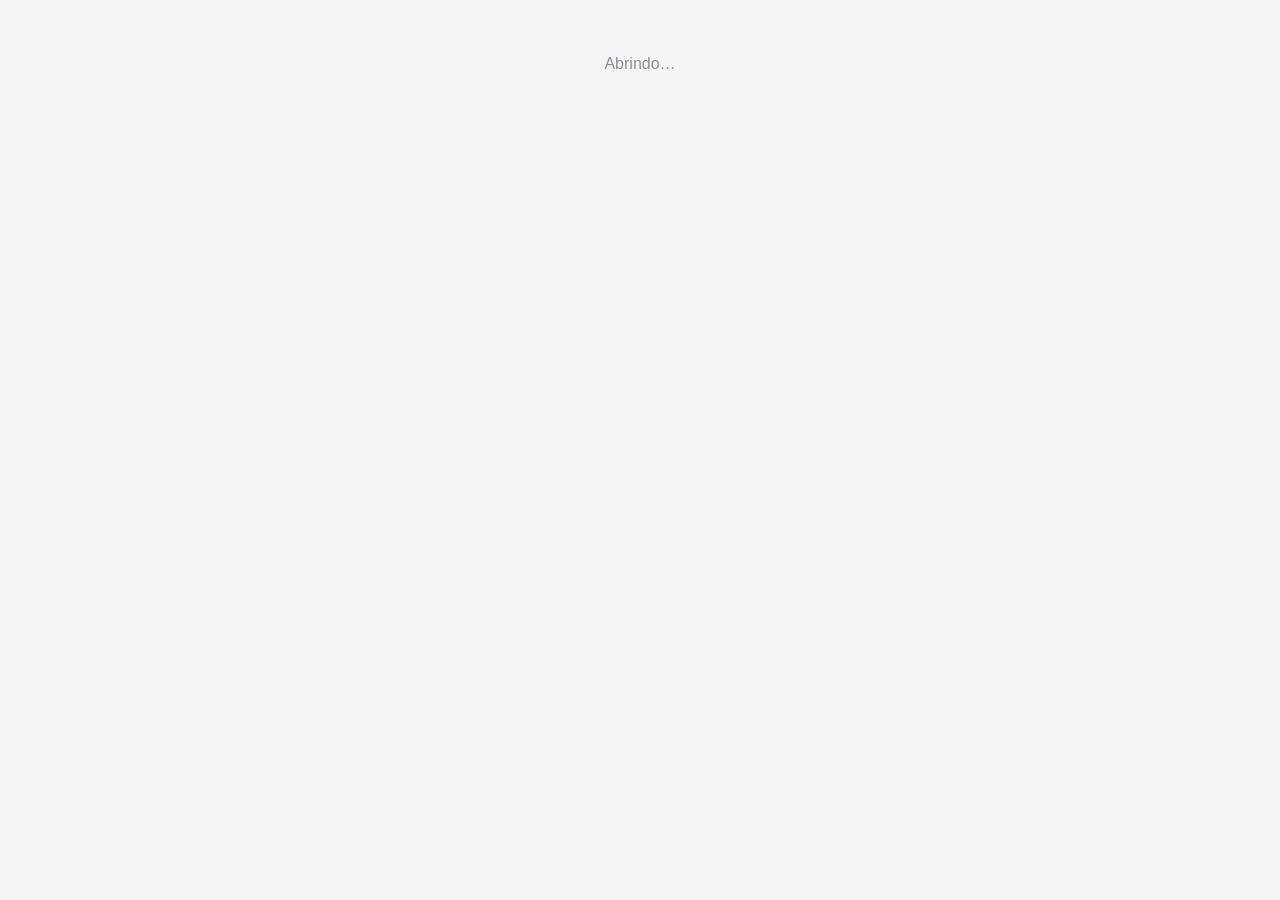
==== blocos/seguranca/index.html @ 80200308 "bloco seguranca 0.3: a pasta da Segurança, como veio Mudam bloco.json, index.html e tela.js (anexado" ====
<!doctype html>
<html lang="pt-BR">
<head>
<meta charset="utf-8">
<meta name="viewport" content="width=device-width, initial-scale=1, viewport-fit=cover">
<title>Segurança · App Compel</title>
<!-- A tela do celular do bloco Segurança (23/10/2026). O estilo é o da casca, que é o do Portal; o que o bloco inventou
     leva o prefixo seg- e fica aqui, curto, para não virar uma segunda folha (PADRAO_MODULO_NOVO §2). -->
<link rel="stylesheet" href="../../estilo/fontes.css">
<link rel="stylesheet" href="../../estilo/nucleo.css">
<style>
  .seg-topo { display: flex; align-items: center; justify-content: space-between; gap: 8px; margin-bottom: 4px; }
  .seg-fila { font: 600 12px Inter, sans-serif; padding: 6px 10px; border-radius: 999px; background: var(--verde-claro, #E4F4EB); color: var(--verde, #0E7A47); cursor: pointer; }
  .seg-fila.espera { background: var(--ambar-claro, #FFF3DC); color: #6B4400; }
  .seg-h1 { font: 700 22px 'Josefin Sans', sans-serif; margin: 6px 0 12px; }
  .seg-h2 { font: 600 15px Inter, sans-serif; margin: 14px 0 8px; }
  .seg-sub { color: var(--tinta-media, #5A5C63); font-size: 13px; display: block; }
  .seg-tiles { display: grid; grid-template-columns: repeat(2, minmax(0, 1fr)); gap: 10px; margin: 10px 0; }
  .seg-tile { display: flex; flex-direction: column; align-items: flex-start; gap: 4px; min-height: 104px; padding: 14px; border: 0; border-radius: 16px; background: var(--superficie, #fff); box-shadow: var(--sombra, 0 4px 14px rgba(15,31,46,.06)); text-align: left; font: 15px Inter, sans-serif; color: var(--tinta, #231F20); cursor: pointer; border-left: 5px solid var(--linha, #E2E4E8); }
  .seg-tile small { color: var(--tinta-media, #5A5C63); font-size: 12px; }
  .seg-tile.ok { border-left-color: var(--verde, #0E7A47); } .seg-tile.pend { border-left-color: var(--ambar, #B87400); } .seg-tile.ruim { border-left-color: var(--vermelho, #ED1C24); }
  .seg-ico { font-size: 24px; line-height: 1; }
  .seg-meta { display: flex; align-items: center; gap: 14px; }
  .seg-item { display: flex; flex-direction: column; gap: 8px; }
  .seg-critico { box-shadow: inset 0 0 0 2px var(--vermelho, #ED1C24); }
  .seg-tres { display: flex; gap: 6px; flex-wrap: wrap; }
  .seg-dois { display: grid; grid-template-columns: 1fr 1fr; gap: 8px; } .seg-dois .campo input { width: 100%; box-sizing: border-box; }
  .seg-chips { display: flex; gap: 6px; flex-wrap: wrap; margin: 8px 0; }
  .seg-opcao { display: block; width: 100%; text-align: left; min-height: 48px; margin: 6px 0; padding: 10px 12px; border: 1px solid var(--linha, #E2E4E8); border-radius: 10px; background: #fff; font: 14px Inter, sans-serif; cursor: pointer; }
  .seg-opcao.ativo { border-color: var(--grafite, #231F20); box-shadow: inset 0 0 0 1px var(--grafite, #231F20); }
  .seg-lido { display: flex; justify-content: space-between; align-items: center; gap: 8px; padding: 8px 10px; margin: 6px 0; border-radius: 10px; border-left: 4px solid var(--linha, #E2E4E8); }
  .seg-lido small { display: block; color: var(--tinta-media, #5A5C63); }
  .seg-lido.presente { background: var(--verde-claro, #E4F4EB); border-left-color: var(--verde, #0E7A47); }
  .seg-lido.conferir { background: var(--ambar-claro, #FFF3DC); border-left-color: var(--ambar, #B87400); }
  .chip.seg-ok { background: var(--verde-claro, #E4F4EB); } .chip.seg-pend { background: var(--ambar-claro, #FFF3DC); }
  /* 26/10/2026: o que falta embaixo do botão apagado, o texto longo do relato e o botão de relatar no alto do início. */
  .seg-falta { color: #6B4400; }
  .seg-texto { width: 100%; box-sizing: border-box; padding: 12px 14px; border: 1.5px solid var(--linha, #E2E4E8); border-radius: var(--raio-p, 10px); font: 17px Inter, sans-serif; color: var(--tinta, #231F20); background: #fff; resize: vertical; }
  .seg-texto:focus { outline: none; border-color: var(--vermelho, #ED1C24); box-shadow: 0 0 0 3px var(--vermelho-claro, #FDE8E9); }
  .seg-relatar { width: 100%; margin: 4px 0 10px; }
</style>
</head>
<body>
<main class="conteudo" id="corpo"><div class="carregando">Abrindo…</div></main>
<input type="file" id="arquivoFoto" accept="image/*" capture="environment" class="oculto">
<script src="../../config/login.js"></script>
<script src="../../servicos.js"></script>
<script src="../indice.js"></script>
<script src="../../casca.js"></script>
<script src="envio.js"></script>
<script src="jsQR.js"></script>
<script src="leitor.js"></script>
<script src="folha.js"></script>
<script src="tela.js"></script>
</body>
</html>
---- estilo/fontes.css ----
/* As três fontes da plataforma (as do Estilo do Núcleo: Inter no texto, Josefin Sans nos títulos, Barlow
   Condensed nas etiquetas), guardadas no próprio app para abrirem sem sinal. Só o recorte latino (inclui os
   acentos do português) e só os pesos que a folha do Núcleo pede. Licença SIL OFL 1.1, nos LICENCA-*.txt. */
@font-face { font-family: 'Inter'; font-style: normal; font-weight: 400; font-display: swap; src: url('fontes/inter-latin-400-normal.woff2') format('woff2'); }
@font-face { font-family: 'Inter'; font-style: normal; font-weight: 500; font-display: swap; src: url('fontes/inter-latin-500-normal.woff2') format('woff2'); }
@font-face { font-family: 'Inter'; font-style: normal; font-weight: 600; font-display: swap; src: url('fontes/inter-latin-600-normal.woff2') format('woff2'); }
@font-face { font-family: 'Inter'; font-style: normal; font-weight: 700; font-display: swap; src: url('fontes/inter-latin-700-normal.woff2') format('woff2'); }
@font-face { font-family: 'Josefin Sans'; font-style: normal; font-weight: 400; font-display: swap; src: url('fontes/josefin-sans-latin-400-normal.woff2') format('woff2'); }
@font-face { font-family: 'Josefin Sans'; font-style: normal; font-weight: 600; font-display: swap; src: url('fontes/josefin-sans-latin-600-normal.woff2') format('woff2'); }
@font-face { font-family: 'Josefin Sans'; font-style: normal; font-weight: 700; font-display: swap; src: url('fontes/josefin-sans-latin-700-normal.woff2') format('woff2'); }
@font-face { font-family: 'Barlow Condensed'; font-style: normal; font-weight: 500; font-display: swap; src: url('fontes/barlow-condensed-latin-500-normal.woff2') format('woff2'); }
@font-face { font-family: 'Barlow Condensed'; font-style: normal; font-weight: 600; font-display: swap; src: url('fontes/barlow-condensed-latin-600-normal.woff2') format('woff2'); }
@font-face { font-family: 'Barlow Condensed'; font-style: normal; font-weight: 700; font-display: swap; src: url('fontes/barlow-condensed-latin-700-normal.woff2') format('woff2'); }
---- estilo/nucleo.css ----
/*
  CÓPIA DO ESTILO DO NÚCLEO, para o App Compel (trocada em 22/10/2026).

  O app mora fora do Google e abre sem sinal, então ele não pode chamar o Nucleo.css() como os módulos fazem. Esta é
  a folha do Núcleo como ele a mandou pelo Dalton em 22/10/2026 (Estilo.html de 81.150 bytes, md5 com CRLF
  9f9ba41409e161d279738eb95d2fc005, sem CR 2eb8d6c036bf0cc3c49581bf7cd1a20f, conferidos contra a carta nº 13 do
  Núcleo), com duas trocas só: o @import das fontes saiu (ver o aviso no lugar dele) e as quebras de linha são LF.
  A cópia anterior era a de 18/10 (45.959 bytes, md5 f8ae7db3…).

  NÃO EDITE AQUI. Mudança de visual da plataforma é do Núcleo, e chega ao app por carta: esta frente troca a cópia
  inteira e publica. O que é só do app (as abas de baixo, a lista de quem já entrou, a tela de Envio) mora no
  index.html, com o prefixo app-, para nunca colidir com classe do Núcleo.

  O risco desta cópia é o da família 39 (o mesmo valor em dois lugares e nada comparando): se o Núcleo mudar a folha,
  o app fica com a antiga até alguém trocar este arquivo. Por isso a bateria confere as cores da moldura e da barra e
  que nenhum texto use o vermelho da marca (T19).
*/
/*
  Nucleo.css() -- design system da Plataforma Compel.

  SE VOCE LEU ESTE ARQUIVO DA BASE DE CONHECIMENTO, LEIA ISTO ANTES.
  ==========================================================================
  Este arquivo mora em dois lugares: no projeto da biblioteca, onde ele RODA, e
  na base de conhecimento, onde ele e LIDO. Os dois deveriam ser iguais e nada
  aqui garante que sejam -- a copia da base so anda quando alguem a substitui.

  ESTA COPIA FOI TIRADA DO INSTALADO EM 18/10/2026.
  A data entra aqui porque a frente de Gestao a Vista descobriu que a copia
  da base estava quatro semanas atras comparando BYTES -- 26.132 contra
  45.602 --, e esse e um jeito caro de responder "de quando e esta copia?".
  O tamanho e o md5 de cada arquivo ficam no `00_LEIA_PRIMEIRO` do Drive.

  Entao: para LER e entender, a copia da base serve. Para DECIDIR APAGAR uma
  regra do seu modulo porque "a biblioteca ja tem", nao serve. Peca o
  `Nucleo.css()` rodado no editor.

  A diferenca nao e teorica. Uma lista de "pode apagar" derivada de uma folha
  desatualizada nao erra por pouco: ela apaga regras que a biblioteca NAO tem, e
  o sintoma e a sua tela perdendo estilo em producao, sem nada acusando.


  ESTE ARQUIVO E COMPARTILHADO POR TODOS OS MODULOS. So entra aqui o que
  serve a qualquer um deles: tokens, tipografia, estrutura, botao, campo,
  aviso, selo, chip e a tela de login.

  O QUE NAO ENTRA, E POR QUE:
  classe de dominio de um modulo -- .trilha, .questao, .moldura-video,
  .cert-item, .cartoes-gestor -- fica no Estilo.html daquele modulo. Se
  subisse para ca, mudar a tela de quiz do Treinamentos passaria a exigir
  publicar versao nova da biblioteca e trocar o numero em cada modulo.

  E NAO E TEORIA: a classe .modulo do Treinamentos, com display:flex, foi
  copiada a mao para o Financeiro e quebrou os cards retrateis de la. So
  foi resolvida renomeando para .modulo-trilha. Classe de dominio em
  arquivo compartilhado quebra o outro modulo -- ja aconteceu uma vez.

  As classes proprias do nucleo levam prefixo n- (ver o fim do arquivo).

  Decisoes de projeto herdadas do Treinamentos, todas mantidas:
  1. FUNDO CLARO, nao escuro. O publico usa celular em campo, sob sol forte.
     Tela escura ao sol vira espelho.
  2. ALVOS DE TOQUE GRANDES, minimo 52px. Muita gente toca de luva.
  3. TIPOGRAFIA: Josefin Sans nos titulos, Barlow Condensed nas etiquetas
     (desenhada para sinalizacao, tem ar de placa de seguranca) e Inter no
     texto corrido.
*/

/* [App Compel] o @import das fontes do Google saiu desta cópia: o app tem de abrir sem sinal, e as
   mesmas três fontes vêm da pasta estilo/fontes (estilo/fontes.css). */

:root {
  --fundo:        #F4F5F7;
  --superficie:   #FFFFFF;
  --tinta:        #231F20;
  --tinta-media:  #5A5C63;
  --tinta-fraca:  #8B8E96;
  --linha:        #E2E4E8;

  /* OS DOIS VERMELHOS. A Interface pediu na carta 14 que o conserto fosse no
     comentario e nao no nome, e esta certa: o --vermelho-forte tem DOIS
     consumidores e os dois estao corretos (texto na etiqueta da linha 651 e
     background no .btn:hover da 360), entao chama-lo de --vermelho-texto
     mentiria para o consumidor de fundo. */
  --vermelho:      #ED1C24;   /* a cor da MARCA -- o vetor oficial da logo, e
                                 nunca cor de texto. REPROVA os 4,5:1 sobre
                                 TODO fundo claro da folha:
                                   4,38:1 sobre --superficie (branco)
                                   4,02:1 sobre --fundo
                                   3,87:1 sobre --info-claro
                                   3,81:1 sobre --vermelho-claro
                                 UM NUMERO SO SERIA MENTIRA: a cor do texto e
                                 fixa, o fundo depende de onde a classe esta.
                                 Dizer "4,38" para os seis usos seria a mesma
                                 classe de erro que medir uma cor e escrever o
                                 numero ao lado do nome de outra.

                                 E a folha o usa como TEXTO em 6 lugares hoje
                                 -- tres do Nucleo e tres da Interface, o que
                                 quer dizer que o defeito nao e de um lado so:
                                   .login-marca .nome  4,38  (.login-tela pinta)
                                   .n-aviso-doc        4,38  (.cartao pinta)
                                   .n-adm-mais         4,02  (solto no .conteudo)
                                   .n-faixa-acao       3,87  (.n-faixa pinta) <- pior
                                   .btn.secundario     4,38 OU 4,02: transparente,
                                   .link-texto         4,38 OU 4,02: herda o lugar
                                 (medido pelo Nucleo em 21/10/2026; os tres da
                                 Interface conferidos por eles no mesmo dia,
                                 lendo o App.html que nao esta aqui) */
  --vermelho-forte:#B2101F;   /* o vermelho que serve de texto E de fundo:
                                 7,03:1 sobre branco (medido pelo Nucleo em
                                 21/10/2026). ATENCAO: nao e o #AE1017. A
                                 Interface escreveu #AE1017 a mao no CSS dela
                                 achando que era este token, e mediu 7,28:1 em
                                 cima dele -- sao duas cores diferentes, e o
                                 7,28 anda por ai como se fosse deste token */
  --vermelho-claro:#FDEBEC;
  --ambar:        #B87400;
  --ambar-claro:  #FFF3DC;
  /* O VIGESIMO TOKEN, e ele quebra uma simetria de proposito.
     Os modulos tem 19 no :root deles, identicos aos daqui -- medido pela
     frente de Interface. Este e o 20o, e quem repetir a contagem vai achar a
     diferenca: ela e esta linha.
     Ele existe porque os outros tres estados do aviso tinham token proprio e
     o `info` era o unico com hex solto (#EEF1F6), que nao saiu de decisao
     nenhuma. Reaproveitar o --fundo seria pior: e a cor da pagina, e a
     caixinha ficaria da cor do que esta atras dela. */
  --info-claro:   #EEF1F6;
  --verde:        #0E7A47;
  --verde-claro:  #E4F4EB;
  --grafite:      #231F20;   /* palavra COMPEL na logo */
  --grafite-claro:#3A3639;

  --raio:      10px;
  --raio-p:    6px;
  --sombra:    0 1px 2px rgba(15,31,46,.06), 0 4px 14px rgba(15,31,46,.06);
  --toque:     52px;
}

* { box-sizing: border-box; -webkit-tap-highlight-color: transparent; }

body {
  margin: 0;
  background: var(--fundo);
  color: var(--tinta);
  font-family: 'Inter', -apple-system, BlinkMacSystemFont, 'Segoe UI', Roboto, sans-serif;
  font-size: 16px;
  line-height: 1.55;
  -webkit-font-smoothing: antialiased;
  padding-bottom: env(safe-area-inset-bottom);
}

h1, h2, h3 {
  font-family: 'Josefin Sans', 'Inter', sans-serif;
  font-weight: 700;
  line-height: 1.15;
  margin: 0;
  letter-spacing: .01em;
}
h1 { font-size: 28px; }
h2 { font-size: 22px; }
h3 { font-size: 18px; }

/* Etiqueta em caixa alta: usada para categoria, status, secao */
.etiqueta {
  font-family: 'Barlow Condensed', sans-serif;
  font-weight: 600;
  /* A BASE E A DOS MODULOS -- etiqueta EM LINHA, dentro de cabecalho e cartao.
     ==================================================================
     Ate 23/08 esta regra era a do rotulo de secao: 16px, .15em e 26px de
     margem em cima. Os dois modulos declaravam a mesma classe com 12px,
     .13em e sem margem -- e concordavam entre si, byte a byte. O nucleo
     e que estava sozinho.

     No dia da adocao do Nucleo.css(), toda etiqueta em linha dos dois
     ganharia 33% mais fonte e 26px de margem, em dezenas de lugares. Nao
     quebra: desloca e cresce, sem nada acusando.

     A conta que decidiu, corrigida em 24/08: 3 usos aqui contra 43 nos dois
     modulos -- 29 no Financeiro e 14 no Treinamentos. A primeira contagem
     dizia "4 so na tela do lote", e eram 2 na tela e 29 no modulo: erraram o
     numero e o lugar. A proporcao ficou mais forte, e nao mais fraca.

     E DOS 14 DO TREINAMENTOS, SEIS TEM `margin-bottom` INLINE -- e eles nao
     sao remendo, sao excecao legitima: as oito sem margem sao legenda DENTRO
     de cartao, e colam de proposito; as seis com margem sao titulo de secao, e
     precisam de respiro. O uso estava dizendo que ali a etiqueta tem outro
     papel, e foi o que este modificador reconheceu.

     A armadilha do inline continua valendo para quem for adotar: ele PARECE
     protecao contra a mudanca de classe e nao e, porque a forma abreviada
     define os quatro lados e o inline cobre um. */
  font-size: 12px;
  letter-spacing: .13em;
  text-transform: uppercase;
  color: var(--tinta-fraca);
}

/* O ROTULO DE SECAO VIRA MODIFICADOR, e o prefixo vai NELE.
   ==========================================================================
   A `.etiqueta` nao e invencao do nucleo -- ela veio do Treinamentos, como o
   `.selo` e o `.chip`. MAS A VARIANTE E: o rotulo de secao com margem foi o
   nucleo que criou. Renomear a classe inteira poria o `n-` no que foi
   herdado; o modificador poe no que foi inventado, que e o que a regra diz.

   E ele custa tres declaracoes em vez de sete: familia, peso, uppercase e cor
   sao iguais nos dois usos, e so o que difere fica aqui.

   ELE NAO APARECE SOZINHO. Sempre `class="etiqueta n-secao"` -- sem a base,
   sobram tres propriedades sem familia, sem peso e sem cor.

   Dois niveis de especificidade contra um: ele vence a `.etiqueta` do bloco
   do modulo mesmo vindo antes dela. Conferido pela frente de Interface com o
   bloco do modulo por ultimo, que e o pior caso. */
.etiqueta.n-secao {
  font-size: 16px;
  letter-spacing: .15em;
  margin: 26px 0 12px;
}

.numero { font-variant-numeric: tabular-nums; }

/* ---------------------------------------------------------------- estrutura */

.topo {
  background: var(--grafite);
  color: #fff;
  padding: 0 18px;
  height: 66px;
  display: flex;
  align-items: center;
  position: sticky;
  top: 0;
  z-index: 40;
  padding-top: env(safe-area-inset-top);
}

/* A marca inteira e clicavel: voltar ao inicio pela logo e o gesto que a
   pessoa tenta por instinto, vindo de qualquer site. */
.topo .marca-topo {
  display: flex; align-items: center; gap: 13px;
  cursor: pointer; padding: 9px 0; border: 0;
  text-align: left;
  /* Precisa de .topo na frente: sem isso a regra .topo button vence por
     especificidade e a marca ganha o fundo cinza dos botoes. */
  background: none;
}
.topo .marca-topo:hover { background: none; }

/* Vetor ate o COMPEL: simbolo, fio e logotipo ja vem posicionados entre si
   no arquivo oficial. Proporcao do enquadramento: 1608 x 344 = 4,674. */
.marca-svg { height: 44px; width: 206px; display: block; flex: 0 0 206px; }

/* O subtitulo saiu de dentro do vetor. Como desenho ele encolhia junto com a
   marca e ficava ilegivel; como texto, tem tamanho proprio. */
.topo .divisor-marca {
  width: 1px; height: 26px; flex: 0 0 1px;
  background: rgba(255,255,255,.28);
  margin: 0 13px 0 14px;
}
.topo .sub {
  font-family: 'Barlow Condensed', sans-serif;
  font-size: 17px; font-weight: 500;
  letter-spacing: .1em; text-transform: uppercase;
  color: rgba(255,255,255,.72);
  white-space: nowrap; line-height: 1;
}

/* Texto so para leitor de tela: a marca e imagem, e quem nao enxerga
   precisa saber o que ela diz. */
.sr {
  position: absolute; width: 1px; height: 1px;
  overflow: hidden; clip: rect(0 0 0 0); white-space: nowrap;
}

/* Na tela estreita o subtitulo sai: a barra nao comporta os dois e a marca
   sozinha ja identifica. */
@media (max-width: 620px) {
  .marca-svg { height: 36px; width: 168px; flex: 0 0 168px; }
  .topo .divisor-marca, .topo .sub { display: none; }
}

.topo .espaco { flex: 1; }
.topo .acoes { display: flex; align-items: center; gap: 9px; }

/* CODIGO DE TELA -- opcional, e o opcional e o ponto.
   ==========================================================================
   O modulo que quer o codigo pede, acrescentando `n-com-codigo` ao `.acoes`.
   Mudar o `.topo .acoes` direto viraria coluna em TODO MUNDO, e o Portal, que
   nao tem codigo de tela, amanheceria com os botoes empilhados.

   E o mesmo acoplamento CSS-HTML que mordeu no `.saudacao`: la o CSS mudou e o
   HTML nao sabia. Aqui da para evitar, e a forma de evitar e o CSS nao decidir
   sozinho -- quem quer o comportamento novo pede por ele.

   POR QUE ESTA SOBE ANTES DE EXISTIR O PRIMEIRO CONSUMIDOR: o padrao de modulo
   novo MANDA que todo modulo tenha o codigo, no mesmo canto. O documento que
   obriga ja e o segundo consumidor. Sem isto, quatro modulos nascem com o mesmo
   bloco copiado, e mudar o tamanho do codigo vira quatro edicoes.

   Onde ele fica foi decidido olhando: embaixo do botao Sair, mesmo canto em
   toda tela, entra em qualquer print sem a pessoa fazer nada, e da para dizer
   no telefone "me le o codigo embaixo do botao Sair".

   Duas coisas ja tentadas e descartadas, para nao serem redescobertas:
   posicao absoluta encostava na borda -- sobram 13px numa barra de 66px; e
   junto do subtitulo ele sumiria abaixo de 620px, que e o celular de quem esta
   ligando pedindo ajuda. */
.topo .acoes.n-com-codigo {
  flex-direction: column;
  align-items: flex-end;
  gap: 3px;
}

/* As mesmas tres declaracoes do `.topo .acoes`, de proposito: quando a coluna
   liga, os botoes precisam da propria linha. Se alguem mudar o `gap` la, mude
   aqui -- sao dois lugares porque sao dois eixos, e nao por descuido. */
.n-botoes {
  display: flex;
  align-items: center;
  gap: 9px;
}

.n-codigo-tela {
  font-family: 'Barlow Condensed', sans-serif;
  font-size: 10px;
  font-weight: 600;
  letter-spacing: .14em;
  color: rgba(255,255,255,.42);
  line-height: 1;
  white-space: nowrap;
  margin-right: 2px;
  user-select: all;   /* toque longo seleciona o codigo inteiro */
}
.topo .logo { height: 32px; width: auto; border-radius: 4px; }
.topo button {
  background: rgba(255,255,255,.14);
  border: 0;
  color: #fff;
  font: inherit;
  font-size: 14px;
  padding: 9px 13px;
  border-radius: var(--raio-p);
  cursor: pointer;
  min-height: 40px;
}
.topo button:hover { background: rgba(255,255,255,.24); }

.conteudo { max-width: 720px; margin: 0 auto; padding: 20px 16px 56px; }

/* Em monitor, a coluna de 720px deixava metade da tela vazia. A trilha vira
   grade a partir de 1000px: quem tem 11 treinamentos ve o conjunto de uma vez,
   em vez de rolar. No celular nada muda -- lista vertical continua sendo o
   formato certo para tela estreita. */
/* No computador o conteudo respira mais. A tela dividida em duas colunas
   -- .split, .painel-esq, .painel-dir -- NAO entra aqui: ela e do desenho da
   trilha do Treinamentos, e mora no Estilo.html daquele modulo junto com o
   resto do dominio dele. */
/* A MESMA REGRA ESCRITA EM DOIS MODULOS SOBE, e o criterio e o da 0.7: quando o
   SEGUNDO precisa, deixa de ser palpite sobre o futuro.

   E GRADUACAO NAO E REGRA NOVA: acrescentar um @media a uma regra que ja existe
   aqui e mais barato e mais seguro que subir a regra inteira -- nada muda abaixo
   do ponto de quebra.

   HISTORIA -- o Financeiro e o Treinamentos escreviam estas duas, byte a byte
   iguais, nos dois arquivos, em 23/08. Era a mesma linha em dois lugares.

   NAO E REGRA NOVA. O `h1` e o `.conteudo` ja existiam aqui -- o que faltava
   era a graduacao. Nada muda abaixo de 640px.

   E ELA VEM ANTES DO BLOCO DE 1000px DE PROPOSITO. Os dois sao `min-width`,
   entao acima de 1000 os dois valem e o ULTIMO vence. Invertida a ordem, o
   padding de 28/24/64 apagaria o `padding: 0 24px` do bloco de baixo, e a
   grade larga voltaria a ter recuo dos dois lados sem ninguem entender por
   que. */
@media (min-width: 640px) {
  .conteudo { padding: 28px 24px 64px; }
  h1        { font-size: 32px; }
}

@media (min-width: 1000px) {
  .conteudo { max-width: 1480px; padding: 0 24px; }
}

.cartao {
  background: var(--superficie);
  border: 1px solid var(--linha);
  border-radius: var(--raio);
  padding: 18px;
  box-shadow: var(--sombra);
}

/* ------------------------------------------------------------------ botoes */

.btn {
  display: inline-flex;
  align-items: center;
  justify-content: center;
  gap: 8px;
  width: 100%;
  min-height: var(--toque);
  padding: 14px 20px;
  border: 0;
  border-radius: var(--raio-p);
  background: var(--vermelho);
  color: #fff;
  font-family: 'Inter', sans-serif;
  font-size: 16px;
  font-weight: 600;
  cursor: pointer;
  transition: background .15s ease;
}
.btn:hover:not(:disabled) { background: var(--vermelho-forte); }
.btn:disabled { background: #B7C2CE; cursor: not-allowed; }
.btn.secundario {
  background: transparent;
  color: var(--vermelho);
  border: 1.5px solid var(--vermelho);
}
.btn.secundario:hover:not(:disabled) { background: var(--vermelho-claro); }
.btn.fantasma {
  background: transparent;
  color: var(--tinta-media);
  border: 1px solid var(--linha);
}
.btn.auto { width: auto; }

.link-texto {
  background: none;
  border: 0;
  color: var(--vermelho);
  font: inherit;
  font-size: 15px;
  text-decoration: underline;
  cursor: pointer;
  padding: 12px 4px;
}

/* ------------------------------------------------------------------ campos */

.campo { margin-bottom: 16px; }
.campo label {
  display: block;
  font-size: 14px;
  font-weight: 600;
  color: var(--tinta-media);
  margin-bottom: 7px;
}
.campo input {
  width: 100%;
  min-height: var(--toque);
  padding: 13px 15px;
  border: 1.5px solid var(--linha);
  border-radius: var(--raio-p);
  font-family: 'Inter', sans-serif;
  font-size: 17px;   /* 16px ou mais evita o iPhone dar zoom ao focar */
  color: var(--tinta);
  background: #fff;
}
.campo input:focus {
  outline: none;
  border-color: var(--vermelho);
  box-shadow: 0 0 0 3px var(--vermelho-claro);
}
.campo .ajuda { font-size: 13px; color: var(--tinta-fraca); margin-top: 6px; }

/* --------------------------------------------------------------- avisos */


/* O `.aviso` E FLEX PARA O ICONE FICAR AO LADO DO TEXTO -- e isso significa que
   CADA NO FILHO VIRA UMA COLUNA.
   ==========================================================================
   Dois nos irmaos aqui dentro nao ficam em sequencia de texto: ficam lado a
   lado. Com frase curta ninguem nota -- os dois cabem numa linha e parecem
   texto normal. Com frase longa, o texto quebra em duas colunas desalinhadas.

   Achado pela frente de Interface em 28/08, desenhando a tela de recuperacao,
   e ele atinge a proposta que eu mesmo tinha feito: um `avisar(destaque,
   corpo)` que montasse dois nos produziria exatamente isso.

   ENTAO A REGRA PARA QUEM MONTA AVISO: o `.aviso` recebe UM filho. Se o
   conteudo tiver partes -- negrito mais texto --, elas vao dentro de um
   container, e o container e o filho unico.

   E O CONSERTO NAO E CSS. Um `<div>` SEM CLASSE NENHUMA em volta ja resolve --
   medido pela frente de Interface nas quatro montagens. O que conserta e ter UM
   filho, e nao ter um filho com uma classe.

   Por isso nao ha aqui uma classe de container. Houve uma, `.n-aviso-corpo`,
   por dois dias: ela entrou porque o diagnostico dizia "precisa de container",
   e "container" foi lido como "classe". **Uma regra que nao faz nada e a que
   ninguem percebe estar errada** -- pior que uma errada que pinta, porque some
   do raciocinio de quem for consertar o defeito de verdade: ele vai procurar
   CSS e nao vai achar estrutura.

   O CONSERTO MORA NO `avisar` DE QUEM MONTA, que entrega um filho sempre. A
   regra esperaria alguem cair na armadilha e saber que ela existe; o `avisar`
   impede a armadilha.

   Se um dia um aviso precisar de icone e texto com alinhamentos diferentes, a
   classe nasce junto com a tela que a usa -- e nasce sendo vista. Criterio 0.7
   aplicado a CSS: sobe quando alguem precisa, e nao antes. */
/* A BORDA E DA PAGINA, E NAO DO COMPONENTE.
   ==========================================================================
   A frente de Interface mediu o `.aviso` de pendencia contra o fundo e achou
   contraste de 1.01 -- **1.0 e serem identicas.** Em escala de cinza a faixa
   desaparece na pagina.

   E eles propuseram borda no `.aviso`, e disseram contra a propria proposta:

     "O problema pode nao ser o componente: pode ser a pagina. Nos vimos um
      caso e estamos propondo mexer em todos."

   ESTAO CERTOS, E OS DOIS CASOS ESTAO NO MESMO ARQUIVO:

     avisoEntrada  dentro do `.cartao`, que e branco e ja tem borda propria
     avisoGrade    direto sobre o `--fundo`, cinza, sem nada em volta

   **No cartao ele nao precisa de borda: o cartao ja e a moldura.** Por-la la
   daria duas linhas concentricas a dois pixels uma da outra.

   A PRIMEIRA VERSAO PENDURAVA A BORDA NO CONTEXTO -- `.conteudo > .aviso`.
   ==========================================================================
   Funcionava, e caiu por uma razao que a Interface trouxe depois de
   renderizar: **o aviso com borda dentro do cartao branco tambem esta certo.**
   A borda nao atrapalha, nao muda o peso, nao compete com o cartao.

   Entao o custo dela onde ela nao e necessaria e ZERO -- e a versao por
   contexto tinha um custo onde ela e necessaria e nao chega: **um aviso posto
   fora do `.conteudo` nasce sem borda e ninguem ve nada errado**, porque o
   aviso continua aparecendo. So sem limite.

   E o `.aviso` vai para os quatro modulos novos, cujo `App.html` nao existe
   ainda. **Uma regra que depende de o aviso estar no lugar certo da arvore e
   uma coisa a mais para o padrao ensinar** -- e a licao seria "ponha dentro
   do conteudo", que e a forma que este projeto ja sabe que nao funciona.

   POR ISSO A BORDA E SEMPRE, e nao por contexto. A decisao nao vem da medida
   -- a medida diz que so faz falta sobre o fundo cinza --, vem do modo de
   falha: a versao por contexto **falha em silencio**, e esta nao falha.

   E ela e NEUTRA, e nao por familia. Borda da cor do proprio aviso deixaria
   toda mensagem de erro contornada de vermelho, que e mais forte do que se
   quer -- e a faixa nao precisa gritar: precisa ter limite. */

.aviso {
  border: 1px solid var(--linha);
  border-radius: var(--raio-p);
  padding: 13px 15px;
  font-size: 15px;
  margin-bottom: 16px;
  display: flex;
  gap: 10px;
  align-items: flex-start;
}
.aviso.erro   { background: var(--vermelho-claro); color: var(--vermelho); }
.aviso.ok     { background: var(--verde-claro);    color: var(--verde); }
.aviso.atencao{ background: var(--ambar-claro);    color: #8A5A00; }
/* INFO NAO E ERRO. Estava pintado de vermelho, igual ao .aviso.erro -- e a
   mensagem da recuperacao de senha, que e a mais tranquilizadora do sistema,
   saia com cara de problema. Achado pelo Financeiro, e o defeito era daqui. */
.aviso.info   { background: var(--info-claro);        color: var(--tinta-media); }
/* A linha `border-left-color` saiu daqui: o `.aviso` nao define borda nenhuma,
   entao ela nunca fez efeito. Sobrou de um desenho anterior -- inofensiva, e
   enganava quem fosse mexer. */
.aviso b { font-weight: 700; }

/* ------------------------------------------------------- selo e chip */

/*
  Selo e chip vieram do Treinamentos, onde nasceram para status de trilha e
  filtro de categoria. Sobem para o nucleo porque nada neles e de trilha:
  sao rotulo de estado e botao de filtro, que todo modulo tem.
*/

.selo {
  display: inline-block;
  font-family: 'Barlow Condensed', sans-serif;
  font-size: 11px;
  font-weight: 600;
  letter-spacing: .1em;
  text-transform: uppercase;
  padding: 3px 9px;
  border-radius: 4px;
  margin-top: 10px;
}
.selo.feito   { background: var(--verde-claro);    color: var(--verde); }
.selo.andando { background: var(--ambar-claro);    color: #8A5A00; }
.selo.atraso  { background: var(--vermelho-claro); color: var(--vermelho); }

.chip {
  background: var(--superficie);
  border: 1.5px solid var(--linha);
  border-radius: 20px;
  padding: 8px 14px;
  font-family: 'Inter', sans-serif;
  font-size: 13.5px; font-weight: 600;
  color: var(--tinta-media);
  cursor: pointer; white-space: nowrap;
  min-height: 40px;
}
.chip b { font-weight: 700; opacity: .55; margin-left: 3px; }
.chip:hover { border-color: #CFD3D9; }
.chip.ativo {
  background: var(--vermelho); border-color: var(--vermelho); color: #fff;
}
.chip.ativo b { opacity: .8; }

/* -------------------------------------------------------- login (abertura) */


.login-tela {
  min-height: 100vh;
  min-height: 100dvh;
  display: flex;
  flex-direction: column;
  justify-content: center;
  padding: 22px 18px calc(22px + env(safe-area-inset-bottom));
  max-width: 440px;
  margin: 0 auto;
  background: var(--superficie);
}
/* Faixa vermelha no topo: assinatura discreta da marca sem invadir a tela. */
.login-tela::before {
  content: '';
  position: fixed;
  top: 0; left: 0; right: 0;
  height: 6px;
  background: var(--vermelho);
  z-index: 5;
}
/* O CODIGO DA TELA NO LOGIN -- mesmo canto de todas as outras telas.
   ==========================================================================
   A tela de login nao tem barra do topo, e o codigo precisa cair no mesmo
   ponto assim mesmo: quem esta ao telefone procura sempre no mesmo lugar, e
   isso vale mais que o codigo estar perto de um botao que aqui nao existe.

   POSITION FIXED, e nao absolute: a `.login-tela` e uma coluna de 440px
   centrada, entao `absolute` dentro dela colaria o codigo no canto do CARTAO,
   e nao no canto da PAGINA -- que e onde ele fica nas outras telas. Numa tela
   larga os dois cantos sao lugares bem diferentes.

   Como item de fluxo tambem nao serve: numa coluna centrada ele empurraria o
   cartao uma linha para baixo.

   Z-INDEX 6 PORQUE A FAIXA VERMELHA ESTA EM 5. Sem passar dela, o codigo fica
   por baixo -- e a faixa e `fixed` no mesmo canto.

   TOP 16px FOI MEDIDO: alinhar com os 48px em que ele aparece na barra do topo
   o joga DENTRO da moldura vermelha, disputando o canto com ela.

   A COR E `--tinta-media`, E NAO `--tinta-fraca`. A frente de Interface propos
   a fraca, por simetria com o branco a 42% da barra escura. Mas a razao de a
   tela de login ter moldura clara em vez de fundo escuro esta escrita tres
   linhas abaixo: MAIS LEGIVEL SOB SOL. O `--tinta-fraca` (#8B8E96) sobre
   branco fica em torno de 3,5:1, e este texto tem 10px -- e quem le e alguem
   de campo, no celular, provavelmente do lado de fora. A media (#5A5C63) da
   uns 6,4:1 e continua discreta.

   `position: fixed` num celular com teclado aberto pode se deslocar no iOS. Ele
   nao foi testado com teclado, e vale saber -- mas a faixa vermelha ja e
   `fixed` neste mesmo lugar desde o comeco, entao se houvesse deslocamento ele
   ja apareceria nela. */
.login-tela .n-codigo-tela {
  position: fixed;
  top: 16px;
  right: 16px;
  z-index: 6;
  color: var(--tinta-media);
  margin: 0;
}

/* A moldura substitui o fundo escuro: mais legivel sob sol, e permite usar
   a logo oficial inteira, sem precisar de versao vazada em branco. */
.moldura {
  border: 2px solid var(--vermelho);
  border-radius: 14px;
  padding: 26px 20px 22px;
}
.login-marca .logo-oficial {
  width: 150px;
  height: 148px;
  display: block;
  margin: 0 auto;
  overflow: visible;
}
.login-marca { text-align: center; margin-bottom: 28px; }
.login-marca .logo { max-height: 54px; margin-bottom: 14px; }
.login-marca .nome {
  font-family: 'Josefin Sans', sans-serif;
  font-weight: 700;
  font-size: 34px;
  letter-spacing: .05em;
  text-transform: uppercase;
  color: var(--vermelho);
  line-height: 1;
}
.login-marca .sub {
  font-family: 'Barlow Condensed', sans-serif;
  font-size: 21px;
  font-weight: 600;
  letter-spacing: .34em;
  text-transform: uppercase;
  color: var(--vermelho-forte);
  margin-top: 10px;
  /* O letter-spacing empurra o texto para a esquerda: o padding devolve
     o equilibrio optico do bloco. */
  padding-left: .34em;
}
.login-rodape {
  text-align: center;
  font-size: 13px;
  color: var(--tinta-fraca);
  margin-top: 22px;
  line-height: 1.7;
}

/* ------------------------------------------------------------- utilidades */

.carregando { text-align: center; padding: 52px 20px; color: var(--tinta-fraca); }
.vazio { text-align: center; padding: 48px 22px; color: var(--tinta-media); }
.vazio .grande { font-size: 40px; margin-bottom: 14px; }
.oculto { display: none !important; }

/* ----------------------------------------------------------- n-saudacao */
/* CLASSE QUE O NUCLEO INVENTA LEVA PREFIXO `n-`. Sem ele, o mesmo nome
   significa duas coisas em dois arquivos, e a colisao nao quebra: desloca. E o
   que desloca fica, porque nao falha.

   E QUANDO HOUVER COLISAO, CEDE QUEM INVENTOU FORA DA REGRA -- nao quem tem
   menos consumidores. O custo conta depois; a regra conta primeiro.

   HISTORIA -- `.saudacao` era o TEXTO grande "Ola, Fulano" aqui e a CAIXA com
   nome e cargo nos dois modulos. Renomeada em 22/08.

   O nucleo cede por tres razoes, e a terceira e a que decide: ele tem um
   consumidor so, o custo dele sao tres palavras no PORTAL_App.html, e
   `.saudacao` era o nucleo descumprindo a regra que ele mesmo criou -- classe
   inventada aqui leva prefixo `n-`.

   ESTA MUDANCA E ACOPLADA AO HTML DO PORTAL. O CSS vem da biblioteca e o HTML
   vem do deploy do Portal: trocar um sem o outro deixa a saudacao sem estilo.
   As duas sobem juntas, na mesma versao que leva o Nucleo.marca(). */

/*
  Nao existia: o "Ola, Fulano" herdava o texto corrido e ficava do tamanho de
  qualquer paragrafo. E a primeira coisa que a pessoa le depois de entrar, e a
  unica que diz que o sistema sabe quem ela e.
*/
.n-saudacao {
  font-family: 'Josefin Sans', 'Inter', sans-serif;
  font-weight: 700;
  font-size: 30px;
  line-height: 1.2;
  color: var(--tinta);
  margin: 30px 0 18px;
}
@media (max-width: 620px) {
  .n-saudacao { font-size: 25px; margin-top: 22px; }
}

/* ------------------------------------------------------------ espera */

/*
  Cobre a tela enquanto o servidor prepara a passagem para o modulo.
  Sao alguns segundos: o Portal emite o token, o modulo o troca por sessao e so
  entao desenha. Sem isto, a pessoa clica e nada acontece -- e clica de novo,
  gastando um token que vale uma vez so.
*/
.n-espera {
  position: fixed;
  inset: 0;
  background: rgba(244, 245, 247, .93);
  display: flex;
  flex-direction: column;
  align-items: center;
  justify-content: center;
  gap: 20px;
  z-index: 50;
}

.n-roda {
  width: 54px;
  height: 54px;
  border: 5px solid var(--linha);
  border-top-color: var(--vermelho);
  border-radius: 50%;
  animation: n-girar .9s linear infinite;
}

@keyframes n-girar { to { transform: rotate(360deg); } }

.n-espera .n-texto {
  font-family: 'Josefin Sans', 'Inter', sans-serif;
  font-weight: 700;
  font-size: 21px;
  color: var(--tinta);
}
.n-espera .n-sub { font-size: 15px; color: var(--tinta-media); }

/*
  Quem enxerga com leitor de tela nao ve a bolinha girar, e quem desligou
  animacao no sistema tambem nao. O texto e que informa; a roda so acompanha.
*/
@media (prefers-reduced-motion: reduce) {
  .n-roda { animation-duration: 3s; }
}

/* ------------------------------------------------------ grade do Portal */

/*
  A grade de modulos. Prefixo n- porque e do NUCLEO: o Treinamentos ja tem
  uma classe .modulo com outro significado, e foi exatamente esse choque de
  nome que quebrou o Financeiro uma vez.

  A CAIXINHA BLOQUEADA CONTINUA VISIVEL, so que apagada e com o motivo
  escrito embaixo. Esconder faria parecer que o acesso nao existe, e viraria
  chamado para o RH. Cinza com explicacao diz "voce chega la, falta um passo".
*/

.n-grade {
  display: grid;
  /* 260 -> 350: a caixinha e o alvo de toque mais importante da plataforma,
     e quem abre no celular em campo agradece cada pixel. */
  grid-template-columns: repeat(auto-fill, minmax(350px, 1fr));
  gap: 20px;

  /* `start`, E NAO O PADRAO `stretch`.
     ==========================================================================
     Item de grade estica para a altura da FILEIRA por padrao. O cartao de um
     modulo bloqueado e mais alto -- ele carrega a linha do motivo --, e os
     liberados que dividem a fileira com ele **esticavam junto**: 155px de
     altura com 118px de conteudo.

     O sintoma e sutil e nao parece defeito: um cartao vazio embaixo do
     conteudo, e a fileira desalinhada com a de cima. **O Dalton viu na tela e
     nenhum dos dois lados reproduzia** -- itens de FORMULARIO em grade sao o
     que mais varia entre navegadores, e o `<button>` do cartao e um deles.

     `start` deixa cada cartao com a altura do proprio conteudo, e o
     `min-height: 118px` do `.n-modulo` continua garantindo o piso. **Conserta
     nos dois navegadores sem depender de saber qual discordava.**

     NAO PONHA `align-self` NO `.n-modulo` para consertar isto: ele vence o
     contentor e esconde o que estiver aqui. */
  align-items: start;
}
@media (max-width: 420px) {
  .n-grade { grid-template-columns: 1fr; }
}

.n-modulo {
  display: block;
  text-align: left;
  width: 100%;
  background: var(--superficie);
  border: 1px solid var(--linha);
  border-radius: var(--raio);
  box-shadow: var(--sombra);
  padding: 26px 24px;
  min-height: 118px;
  cursor: pointer;
  font: inherit;
  color: inherit;
  transition: border-color .15s, transform .15s;
}
.n-modulo:hover { border-color: var(--vermelho); transform: translateY(-2px); }

.n-modulo .n-nome {
  font-family: 'Josefin Sans', 'Inter', sans-serif;
  font-weight: 700;
  font-size: 26px;
  line-height: 1.15;
  display: block;
}
.n-modulo .n-perfil {
  font-family: 'Barlow Condensed', sans-serif;
  font-weight: 600;
  font-size: 15px;
  letter-spacing: .14em;
  text-transform: uppercase;
  color: var(--tinta-fraca);
  display: block;
  margin-top: 4px;
}

/* Bloqueado: apagado, sem sombra, cursor de "nao da". */
.n-modulo.n-bloqueado {
  opacity: .55;
  cursor: not-allowed;
  box-shadow: none;
  background: #FAFAFB;
}
.n-modulo.n-bloqueado:hover { border-color: var(--linha); transform: none; }

/* O motivo NUNCA e opcional numa caixinha bloqueada.
   Card apagado sem explicacao parece defeito, nao regra. */
.n-modulo .n-motivo {
  display: block;
  margin-top: 10px;
  padding-top: 10px;
  border-top: 1px solid var(--linha);
  font-size: 16px;
  line-height: 1.4;
  color: var(--ambar);
}

.n-modulo .n-icone { font-size: 36px; display: block; margin-bottom: 10px; }

/* ---------------------------------------------------------- SAUDACAO */
/*
  A DISTANCIA DEPOIS DA SAUDACAO NAO EXISTIA.
  ==========================================================================
  `margin: 30px 0 0` -- trinta em cima, ZERO embaixo -- e nem a faixa nem a
  etiqueta declaram margem em cima. **O que vier depois encosta.**

  A faixa nao criou o problema: ela o tornou visivel. Sem faixa, a saudacao ja
  encostava no "SEUS SISTEMAS" do mesmo jeito, **e ninguem tinha olhado.**

  Por isso a margem vai AQUI, e nao na faixa: consertar so a faixa deixaria
  errado o caso sem faixa, que e o da maioria das pessoas.

  A `@media (max-width: 620px)` mexe em `font-size` e `margin-top` -- conferido
  pela frente de Interface --, entao o `margin-bottom` sobrevive nela e nao
  precisa ser repetido. Repetir seria a mesma regra em dois lugares.

  ATENCAO: a `.n-saudacao` esta nos TRES sistemas. Isto alcanca os tres.
*/

/* ---------------------------------------------------------- FAIXA DE AVISOS */
/*
  A FAIXA fica entre a saudacao e "Seus sistemas", e nao junto do aviso de
  pendencia: aquele EXPLICA os cartoes -- "3 sistemas estao aguardando voce" so
  faz sentido colado neles. Este e um recado PARA a pessoa, e nao SOBRE os
  sistemas dela.

  Tom neutro, e nao ambar: um informa, o outro cobra.

  Desenho da frente de Interface, medido e renderizado por eles.

  A BARRA LATERAL da o peso sem mudar o fundo.
  ==========================================================================
  Trocar o fundo por ambar faria o recado competir com a cobranca logo abaixo.
  **A barra da presenca na varredura vertical do olho e nao muda a temperatura
  da caixa** -- ela continua sendo cinza.

  E VERMELHA, E NAO GRAFITE. A frente de Interface levantou o risco contra a
  propria escolha: vermelho aqui e erro e e a marca ao mesmo tempo.

  O que decide esta na tela de login: **a `.moldura` do cartao ja e uma borda
  vermelha de 2px em volta de tudo, e ninguem a le como erro.** O vermelho como
  CONTORNO ja e marca neste sistema; como FUNDO -- `.aviso.erro`, `.selo.atraso`
  -- e que ele e erro.

  Quatro pixels, e nao dois: mesma espessura da `.parada` do Treinamentos, e
  abaixo disso vira detalhe que so aparece quando alguem procura.
*/
.n-faixa {
  background: var(--info-claro);
  border: 1px solid var(--linha);
  border-left: 4px solid var(--vermelho);
  border-radius: var(--raio);
  padding: 14px 16px;
  margin-bottom: 10px;
  display: flex;
  gap: 12px;
  align-items: flex-start;
}

/* O `.n-faixa` e flex, entao cada filho vira COLUNA -- e o corpo precisa ser
   um so. Mesma familia do `.aviso`, e a razao esta la em cima. */
.n-faixa-corpo { flex: 1; min-width: 0; }

/*
  DEZESSEIS, E NAO QUINZE. A 15 o titulo ficava a meio ponto do corpo (14,5) e
  nao lia como titulo -- duas linhas do mesmo tamanho, uma em negrito.

  Nada nesta tela esta perto: a etiqueta e 12 em Barlow, o nome do modulo e 26
  em Josefin, o aviso e 15 em Inter. E o `h4` da tela do aviso, que e 17, esta
  em OUTRA tela -- **duas coisas so competem se aparecerem juntas**, e a
  proximidade entre 16 e 17 e boa: e o mesmo titulo, visto em sequencia.
*/
.n-faixa-tit {
  display: block;
  font-weight: 600;
  font-size: 16px;
  margin-bottom: 3px;
}

/*
  O texto corta em TRES linhas. Com tres avisos abertos os cartoes ja saem da
  dobra do celular -- medido em 601px, e a dobra fica por volta de 600.

  **O que empurra nao e a quantidade de avisos: e o comprimento de cada um.**
  Por isso o corte, e nao um limite de quantos avisos podem estar ligados: uma
  trava no numero impediria o Dalton de dizer tres coisas as pessoas dele.

  O `-webkit-line-clamp` e a unica forma que corta por LINHA e nao por altura
  fixa -- altura fixa cortaria letra no meio quando a fonte mudasse de tamanho.
*/
.n-faixa-txt {
  /* O `display: block` SAIU EM 29/08, e a razao e uma medicao.
     ==========================================================================
     Ele estava aqui como rede: a ideia era que um navegador sem `-webkit-box`
     ignorasse aquela linha e ficasse com o `block`, mostrando o texto inteiro.
     **Sem corte e melhor que sem texto** -- o argumento era bom.

     A frente de Interface mediu o display COMPUTADO, com e sem ele:

         com    block + -webkit-box  ->  flow-root, altura 65px
         sem    so o -webkit-box     ->  flow-root, altura 65px

     **Identico.** Um elemento que nao entende `-webkit-box` cai no `block` por
     ser o padrao de um `<span>` em bloco -- a declaracao nao acrescentava a
     rede que eu achava que ela era.

     E EU TINHA ESCRITO O CONTRARIO, com um comentario dizendo por que ela nao
     era lixo. **O comentario defendia uma protecao que nao protegia** -- e um
     comentario assim e pior que nenhum: ele impede a proxima pessoa de tirar. */
  display: -webkit-box;
  font-size: 14.5px;
  line-height: 1.5;
  color: var(--tinta-media);
  -webkit-line-clamp: 3;
  -webkit-box-orient: vertical;
  overflow: hidden;
}

.n-faixa-acao {
  display: inline-block;
  margin-top: 8px;
  color: var(--vermelho);
  font-weight: 600;
  font-size: 14px;
  text-decoration: underline;
  cursor: pointer;
}

/* ------------------------------------------------------- A TELA DO AVISO */

.n-aviso-corpo-texto p { font-size: 16px; line-height: 1.6; margin: 0 0 14px; }
.n-aviso-corpo-texto h4 {
  font-family: 'Josefin Sans', 'Inter', sans-serif;
  font-size: 17px;
  margin: 0 0 10px;
}

/*
  O link do documento fica no FIM do texto, antes do botao: quem rolou ate aqui
  ja leu, e e o momento em que "ver o documento" faz sentido.
*/
.n-aviso-doc {
  display: inline-flex;
  align-items: center;
  gap: 8px;
  margin: 6px 0 22px;
  color: var(--vermelho);
  font-weight: 600;
  font-size: 15px;
  text-decoration: underline;
}

/* ===================================================================
   POR-08 -- ADMINISTRACAO DE ACESSOS
   Desenho da frente de Interface, renderizado e exercitado com cliques.

   O `.n-adm-perfil` quase se chamou `.perfil`, e existe `.n-modulo .n-perfil`
   aqui em cima: nomes parecidos com significados diferentes e a `.etiqueta` de
   novo, e o prefixo `n-adm-` separa. Achado por eles antes de escrever.
   =================================================================== */


/*
  ESTA TELA E DE COMPUTADOR, e e a primeira desta plataforma que e.

  Toda a plataforma foi desenhada para o telefone -- --toque: 52px, fundo claro
  por causa do sol, alvos grandes para quem usa luva. Esta inverte: com seis
  modulos a tabela ja nao cabe em 390px, e com dez nao cabe em tablet.

  Quem administra acesso esta sentado. E quem abrir no celular recebe o aviso e
  nao uma tabela quebrada -- sem bloquear, porque os navegadores permitem pedir
  a versao de computador.
*/
#soComputador { display: none; }
@media (max-width: 900px) {
  #soComputador { display: flex; }
}

.n-adm-filtros {
  display: grid;
  grid-template-columns: 1.8fr 1fr 1fr 1.4fr 1.2fr;
  gap: 10px;
  margin-bottom: 14px;
}
.n-adm-filtros .campo { margin-bottom: 0; }
.n-adm-filtros select {
  width: 100%;
  min-height: var(--toque);
  padding: 13px 15px;
  border: 1.5px solid var(--linha);
  border-radius: var(--raio-p);
  font-family: 'Inter', sans-serif;
  font-size: 17px;
  color: var(--tinta);
  background: #fff;
}
@media (max-width: 900px) {
  .n-adm-filtros { grid-template-columns: 1fr 1fr; }
}

/*
  "47 encontradas, mostrando 25. Refine a busca para ver as outras."

  A segunda frase nao e enfeite: sem ela o numero informa e nao diz o que fazer,
  e quem procura conclui que a pessoa que falta nao existe.
*/
.n-adm-conta {
  font-size: 14px;
  color: var(--tinta-media);
  margin: 12px 0 14px;
}
.n-adm-fraca { color: var(--tinta-fraca); }

/*
  "mostrar mais" e um BOTAO dentro da frase da contagem, e nao um botao solto
  embaixo da tabela: e ali que a pessoa esta olhando quando descobre que ha 47 e
  ve 25. Um botao no fim da tabela obriga a rolar 25 linhas para achar a saida
  de um problema que ela acabou de ler no topo.
*/
.n-adm-mais {
  background: none;
  border: 0;
  padding: 0;
  font: inherit;
  color: var(--vermelho);
  font-weight: 600;
  text-decoration: underline;
  cursor: pointer;
}

/*
  A TABELA ROLA DE LADO EM VEZ DE EMPURRAR A PAGINA.  (21/10/2026)
  ==========================================================================
  Achado pela frente Interface na carta 19 dela, e e um defeito que nao morde
  hoje: o menu lateral come 248px, e a largura MINIMA da tabela cresce com o
  numero de modulos. Medido aqui, renderizando esta folha no Chromium:

    sete modulos  -> minimo  841px   (o corte de empilhar e 900: empilha antes)
    dez modulos   -> minimo 1086px   (entre 900 e 1086 o menu fica lateral e
                                      a tabela nao cabe)

  Sem esta regra, a PAGINA passava a rolar de lado -- 319px fora da tela em
  1024px com dez modulos. Nada era cortado, mas a tela inteira andava.

  POR QUE `display: block` E NAO UM `<div>` EM VOLTA: o `<div>` seria o jeito
  classico e exige mexer no App.html da Interface. O `display: block` faz a
  propria tabela virar caixa de bloco e rolar sozinha. **`overflow-x` sem o
  `display: block` NAO funciona** -- tabela nao e caixa de bloco; medido nas
  duas formas em 21/10/2026, e so a segunda rolou.

  E O QUE ISSO CUSTA, medido e nao suposto: nada que se veja. Cabecalho e
  corpo continuam alinhados (0px de diferenca nas onze colunas), a altura da
  celula muda 1px, e as larguras das colunas ficam iguais as de antes.

  O NUMERO DE MODULOS DEIXA DE IMPORTAR, que era o ponto da Interface: um
  corte fixo envelhece a cada modulo novo, e este conserto nao.
*/
.n-adm-tab {
  width: 100%;
  display: block;
  overflow-x: auto;
  border-collapse: collapse;
  background: var(--superficie);
  border: 1px solid var(--linha);
  border-radius: var(--raio);
  overflow: hidden;
}
.n-adm-tab th {
  font-family: 'Barlow Condensed', sans-serif;
  font-size: 13px;
  font-weight: 600;
  letter-spacing: .1em;
  text-transform: uppercase;
  color: var(--tinta-fraca);
  padding: 12px 8px;
  border-bottom: 1px solid var(--linha);
  text-align: center;
  vertical-align: bottom;
}
.n-adm-tab th.n-adm-p { text-align: left; width: 34%; }

/*
  A COLUNA DA PESSOA FICA PARADA AO ROLAR, E TEM PISO DE 288px.
  ==========================================================================
  O PISO, primeiro. A Interface escolheu 168px e o numero estava calibrado num
  nome de 32 caracteres, que era o exemplo da carta dela. O diagnostico do
  Dalton rodou depois e achou o nome real mais longo entre os 612 ativos:
  49 caracteres. Medido no Chromium em 21/10/2026, com a Inter de verdade:

    168px -> o nome ocupa 4 linhas, a celula fica com 154px de altura
    250px -> o nome cabe em 2 linhas

  O NOME SOZINHO PARA EM 250px. Os pixels seguintes nao sao do nome -- sao da
  segunda linha da celula, "CPF . setor", que tem o seu proprio piso.

  O NUMERO MUDOU UMA VEZ, e pelo MESMO MOTIVO que a Interface descreveu sobre
  a propria medicao dela (carta 23, item 3): medi com o SETOR DE EXEMPLO de
  uma carta anterior ("ADM NOVA ANDRADINA", 18 letras), que cabia em 272px.
  O diagnostico das bases rodou depois (21/10/2026) e achou a grafia real
  mais longa entre as 31 que existem -- "ADM NOVA ANDRAD CCM", 19 letras,
  uma a mais, e foi o bastante para a segunda linha quebrar em duas:

    272px -> "CPF . setor" quebra em DUAS linhas (medido com a grafia real)
    282px -> cabe em UMA -- mas com CPF de zeros
    285px -> cabe em UMA com o PIOR CPF, 444.444.444-44 (limiar)
    288px -> cabe em UMA, com 3px de folga

  E O CPF NAO TEM LARGURA FIXA. Os digitos da Inter sao PROPORCIONAIS:
  medido em 21/10/2026 a 12.5px, o "1" tem 5,1px e o "4" tem 8,1px. O
  primeiro numero desta conta foi tirado com 000.000.000-00 e dava 284 --
  um CPF cheio de 4 quebrava nele. O piso tem de sair do pior CPF possivel,
  e nao de um CPF qualquer.

  NAO ERA O NOME QUE FALTAVA FOLGA -- ERA O EXEMPLO QUE NAO ERA O REAL. A
  funcao que mede isto (12_Bases.gs, "Grafia de setor mais longa") ja avisava
  que o exemplo antigo era "o mais longo que ELE conhecia, e nao tinha como
  saber se era o mais longo que EXISTE". Agora sabe-se, e o numero aqui saiu
  do diagnostico, nao de um exemplo escolhido.

  CELULA FINAL: 288px, nome em 2 linhas + "CPF . setor" em 1, 75px de altura
  -- mais baixa que as duas tentativas anteriores (168px dava 154px; o 272px
  calibrado no exemplo teria dado 90px com a grafia real, por quebrar em duas).

  ENTAO A TROCA "altura contra largura" CONTINUA NAO EXISTINDO: 288px da a
  celula mais BAIXA das tres, nao a mais alta.

  AGORA O PARADO. Com a tabela rolando (o `display: block` que entrou hoje),
  quem rola para marcar a ultima coluna perde o nome de vista -- e marca acesso
  sem ver de quem e. A Interface levantou isso e o argumento e dela: rolagem
  vertical custa tempo; rolagem horizontal NESTA tela custa acerto, e o erro e
  silencioso dos dois lados.

  OS TRES PEDACOS SAO UM CONSERTO SO, e os tres foram vistos faltando numa
  renderizacao de 21/10/2026 -- os dois primeiros a Interface previu sem
  renderizar, e estavam certos:

    FUNDO PROPRIO -- sem ele as colunas de modulo passam POR BAIXO e aparecem
      atraves do nome. A tela fica ilegivel, nao "um pouco pior".
    SOMBRA E NAO BORDA -- com `border-collapse: collapse` a borda da celula e
      pintada pela tabela e nao acompanha a celula parada. A sombra e da
      celula e acompanha.
    Z-INDEX -- sem ele o `sticky` empata com as outras celulas e quem vem
      depois no documento ganha. O cabecalho leva um a mais porque ele para
      nos dois eixos.

  E O `overflow: hidden` DA TABELA NAO BRIGA com o `sticky` -- era o risco que
  a Interface levantou, e foi medido: a coluna continua parada a 1px da borda
  depois de rolar 462px.
*/
.n-adm-tab th.n-adm-p,
.n-adm-tab td.n-adm-p {
  min-width: 288px;
  position: sticky;
  left: 0;
  background: var(--superficie);
  box-shadow: 1px 0 0 var(--linha);
  z-index: 2;
}
.n-adm-tab th.n-adm-p { z-index: 3; }

/*
  AS COLUNAS DE MODULO ENCOLHEM AO CONTEUDO. ELAS NAO FICAM IGUAIS.
  ==========================================================================
  ESTE COMENTARIO AFIRMAVA IGUALDADE, E A IGUALDADE NAO ACONTECE. Ele dizia
  "as colunas de modulo tem a mesma largura, e ate 03/09 nao tinham", e que
  `1%` em todas era "igual a todas iguais".

  MEDIDO EM 21/10/2026, renderizando esta folha no Chromium com dez modulos,
  em seis larguras de 1024 a 1920: as colunas de modulo medem de **46 a 135
  pixels** -- fator de tres -- em TODAS elas. E medem isso HOJE, sem nenhuma
  mudanca; nao e regressao de nada.

  O MOTIVO: `width: 1%` nao reparte igual. Ele pede a MENOR largura possivel,
  e a menor possivel de cada coluna e o conteudo dela -- "TI" cabe em 46px e
  "GESTAO A VISTA" precisa de 135. O `1%` fez o oposto do que o comentario
  dizia: em vez de igualar, deu a cada coluna o seu proprio minimo.

  A REGRA FICA, porque o que ela faz de fato e util: encolhe as colunas de
  modulo para a coluna da PESSOA ficar com o que sobra. Sem ela a pessoa fica
  com 93px em telas medias, e o nome nao cabe.

  O QUE NAO FICA E A AFIRMACAO. Se a igualdade for desejada, ela precisa de
  outra regra (`table-layout: fixed` com largura declarada, ou `min-width` por
  coluna) e de uma decisao: igualar pelo maior gasta largura que a coluna da
  pessoa nao tem. **Isso e desenho, e e da Interface** -- a decisao de 03/09
  foi dela, e a medicao que a desmente vai na carta 17.
*/
.n-adm-tab th:not(.n-adm-p),
.n-adm-tab td:not(.n-adm-p) { min-width: 101px; max-width: 101px; }

/*
  OS 101px, E DE ONDE ELES SAEM -- que nao e de onde todo mundo achou.
  ==========================================================================
  Medido pela frente Interface em 21/10/2026, com a Barlow Condensed 600 de
  verdade, nas especificacoes desta folha (13px, uppercase, letter-spacing
  .1em, padding 12px 8px). O NUCLEO NAO CONFERIU: a Barlow Condensed nao
  existe no ambiente dele, e medir na fonte do sistema daria numero de outra
  fonte. Numero da Interface, medido por ela, e dito aqui com o dono.

  E O NOME MAIS LONGO NAO E O QUE MANDA:

    Treinamentos    12 letras   ->  101px   <- este decide
    Gestao a Vista  14 letras   ->   60px

  O de 14 letras cabe em 60 e o de 12 precisa de 101, porque a quebra
  acontece em ESPACO: o que manda e o MAIOR PEDACO INDIVISIVEL, e nao o
  comprimento. "Gestao a Vista" tem espaco e quebra; "Treinamentos" nao tem e
  nao quebra.

  A REGRA E DO NUCLEO E FOI O NUCLEO QUE A APLICOU AO CONTRARIO: ela esta
  escrita na carta 18 dele, sobre a coluna da PESSOA, e na carta 19 ele mandou
  o nome mais longo como se fosse a resposta. A Interface devolveu.

  A REGRA INTEIRA, para quando entrar modulo novo:
    largura = o maior entre (o maior pedaco indivisivel dos modulos ATIVOS)
              e (a nota "nao publicado", que pede 71px em Inter 10.5px).
  Hoje a nota nao decide, mas decidiria se os nomes fossem curtos.

  E ISTO E O QUE A DECISAO DE 03/09 QUERIA E NUNCA TEVE: as colunas de modulo
  com a MESMA largura, porque sao a mesma pergunta repetida. O `width: 1%` que
  estava aqui dava a cada uma o seu proprio minimo -- 46 a 135px, medidos em
  21/10/2026 -- e o comentario dizia que igualava. Agora iguala de verdade.

  E PRECISA DAS DUAS PROPRIEDADES, `min-width` E `max-width`. Medido pelo
  Nucleo em 21/10/2026, com os sete modulos reais, em quatro larguras:

    width: 101px (a primeira tentativa)  -> 79 a 135px   NAO iguala
    table-layout: fixed                  -> 79 a 135px   NAO iguala
    min-width: 101px sozinho             -> 101 a 135px  NAO iguala
    min-width + max-width                -> 131/108/101/101, SEMPRE IGUAIS

  POR QUE `width` SOZINHO NAO BASTA: numa tabela de layout automatico o
  `width` e sugestao, e o navegador reparte o que sobra pelo CONTEUDO. E a
  mesma razao pela qual o `width: 1%` que estava aqui antes nunca igualou --
  trocar um valor de `width` por outro repetia o defeito com numero novo.

  POR QUE `table-layout: fixed` NAO FUNCIONA AQUI, e isto e consequencia de
  outra decisao desta folha: o `display: block` que faz a tabela rolar de lado
  tira dela o tipo `table`, e o `table-layout` passa a ser ignorado. As duas
  regras moram neste arquivo e uma desliga a outra em silencio.

  AS COLUNAS CRESCEM JUNTAS quando sobra espaco (131px em 1920), que e o que a
  decisao de 03/09 queria: a mesma pergunta repetida tem o mesmo peso visual.

  MARGEM: a Interface mediu os modulos ja discutidos neste projeto e nenhum
  passa de 101 (Almoxarifado 100, Comunicacao 94, Capacitacao 91, Seguranca
  82, Pessoas 65, Frota 51, TI 27).
*/

/*
  NOTA SOB O NOME DA COLUNA. Nome neutro de proposito: ela serve a duas frases
  diferentes -- "nao publicado" e "so pela planilha" -- e um nome que descreva
  uma delas mentiria sobre a outra.
*/
.n-adm-nota {
  display: block;
  font-family: 'Inter', sans-serif;
  font-size: 10.5px;
  font-weight: 400;
  letter-spacing: 0;
  text-transform: none;
  color: var(--ambar);
  margin-top: 2px;
}
.n-adm-tab td {
  padding: 11px 8px;
  border-bottom: 1px solid var(--linha);
  text-align: center;
  vertical-align: top;
}
.n-adm-tab tr:last-child td { border-bottom: 0; }
.n-adm-tab td.n-adm-p { text-align: left; }

.n-adm-nome { display: block; font-weight: 600; font-size: 15px; }
.n-adm-meta { display: block; font-size: 12.5px; color: var(--tinta-fraca); }

/*
  A MARCACAO. Vinte e dois pixels, e nao os 52 do --toque: esta tela e de
  computador e o alvo e o mouse. Numa tabela de seis colunas, alvos de 52px
  fariam cada linha ter a altura de um cartao.
*/
.n-adm-cx {
  width: 22px; height: 22px;
  border: 2px solid var(--linha);
  border-radius: 5px;
  display: inline-block;
  vertical-align: middle;
  background: #fff;
  cursor: pointer;
}
.n-adm-cx.n-adm-on {
  background: var(--vermelho);
  border-color: var(--vermelho);
  position: relative;
}
.n-adm-cx.n-adm-on::after {
  content: '\2713';
  color: #fff;
  font-size: 15px;
  position: absolute;
  top: -3px; left: 3px;
}

/* Marcacao que so mostra: sem cursor de clique, e mais apagada. */
.n-adm-cx.n-adm-travada { cursor: default; opacity: .45; }

/*
  A CAIXINHA DE PERFIL TEM LARGURA FIXA.
  ==========================================================================
  Sem ela, cada `<select>` fica do tamanho do texto que contem -- "ADMIN" e
  "USUARIO" produzem caixas diferentes na mesma linha, e a coluna cujo modulo
  nao tem perfil declarado fica com uma caixa menor que as vizinhas.

  O Dalton viu isso na tela: **cinco caixinhas de cinco larguras**, todas
  dizendo ADMIN.

  `width: 100%` dentro da celula, que ja tem largura igual pela regra acima --
  entao todas saem iguais **sem depender do texto**.
*/
.n-adm-perfil {
  display: block;
  width: 100%;
  box-sizing: border-box;
  margin-top: 5px;
  font-family: 'Barlow Condensed', sans-serif;
  font-size: 12px;
  letter-spacing: .06em;
  border: 1px solid var(--linha);
  border-radius: 5px;
  padding: 3px 6px;
  background: #fff;
  color: var(--tinta-media);
  max-width: 100%;
}

/*
  O QUE MUDOU E AINDA NAO E VERDADE fica visualmente diferente do que ja e.
  Sem isso, depois de cinco cliques a pessoa nao sabe mais quais foram os dela.
*/
.n-adm-mud { background: #FFF9E8; }

/*
  A BARRA DE SALVAR gruda no rodape enquanto houver alteracao pendente: numa
  tabela de 25 linhas a pessoa rola, e o botao que confirma o que ela fez nao
  pode ficar so no fim.
*/
.n-adm-salvar {
  position: sticky;
  bottom: 0;
  background: var(--superficie);
  border: 1px solid var(--linha);
  border-radius: var(--raio);
  box-shadow: var(--sombra);
  padding: 12px 16px;
  margin-top: 16px;
  display: flex;
  align-items: center;
  gap: 14px;
}
.n-adm-salvar-txt { font-size: 14px; color: var(--tinta-media); flex: 1; }
.n-adm-salvar-txt ul { margin: 6px 0 0; padding-left: 20px; }
.n-adm-salvar-txt li { margin-bottom: 2px; }

/* =========================================================================
   MENU LATERAL, PAINEL DE COMUNICACOES E ESPERA -- POR-05
   =========================================================================
   QUARTA VERSAO DO DIA, da frente Interface (21/10/2026), e substitui as tres
   anteriores inteiras. 32 classes, as mesmas da terceira: nenhuma nasceu e
   nenhuma morreu -- o que mudou foi UMA REGRA e os comentarios.

   A REGRA NOVA, e ela e a primeira do bloco da Interface a MEXER NUMA CLASSE
   DESTA FOLHA:

       .n-portal-corpo > .conteudo { flex: 1 1 auto; min-width: 0; }

   O `.conteudo` e do Nucleo, nao da Interface, e por isso vale dizer em voz
   alta: esta regra e ACEITAVEL porque esta presa ao `.n-portal-corpo >`, que e
   da Interface -- fora da POR-05 ela nao alcanca nada. Uma regra solta em
   `.conteudo` no fim deste arquivo mudaria toda tela da plataforma, e o
   proximo que copiar este padrao pode nao copiar o escopo junto.

   O QUE ELA CONSERTA, nas palavras deles: sem ela a coluna branca tinha a
   largura NASCIDA DO CONTEUDO -- larga com os cartoes desenhados, estreita
   durante o carregamento. A tela "pulava" sem nada ter mudado de regra. O
   Dalton viu as 08h13.

   md5 DE CHEGADA: 11.214 bytes, `e7074b150a0fdfe9ad0dbf8f84328c99`, 319
   linhas, zero byte fora do ASCII. A Interface nao mandou md5 desta vez; este
   e o que o Nucleo calculou, e a forma canonica (LF com quebra final) e
   identica ao recebido -- nenhum estrago de transporte.

   O QUE O NUCLEO MUDOU AO COLAR:
     - 21 trocas de cor por token, as mesmas oito cores;
     - tres comentarios de contraste com o numero certo, a data e CONTRA QUAL
       FUNDO;
     - DOIS comentarios sobre a `.oculto` reescritos, porque afirmavam errado
       sobre esta folha: eles diziam que a `.oculto` ganhar era "sorte" e um
       "motivo que eu nao li". Ela e `display: none !important` (linha 705), e
       o risco que os dois comentarios descreviam nao existe.

   DEZ CORES FICARAM A MAO, cada uma com o motivo ao lado. A que mais importa:
   o #8e949b e o #9aa0a6 ficaram separados de proposito, porque juntar os dois
   num token apagaria a decisao da Interface de o subtitulo do menu pesar menos
   que o rotulo.

   A ORDEM DE COLAR IMPORTA: trocar cor por token DEPOIS de reescrever o
   comentario faz a troca global entrar no proprio comentario -- o texto
   "estava certa sobre o #1b1b1b que ela escreveu" vira "sobre o
   var(--grafite) que ela escreveu", que se contradiz. Trocas primeiro,
   comentarios depois. Errei isto na primeira colagem de hoje.
   ========================================================================= */
/* ===================================================================== *
 *  MENU LATERAL E PAINEL DE COMUNICACOES  --  Interface, 20/10/2026
 *
 *  ACRESCENTAR ao Estilo.html do Nucleo. Nao substitui nada: sao classes
 *  novas, todas com o prefixo `n-`, pela regra do contrato 5.1 (classe que o
 *  nucleo INVENTOU leva `n-`; as 41 herdadas do Treinamentos mantem o nome).
 *
 *  AS CORES ESTAO ESCRITAS A MAO, e isso e um pedido ao Nucleo: a Interface
 *  nao tem o Estilo.html para ler quais sao os tokens de la. **Se houver
 *  variavel para o vermelho institucional, o preto da barra e os cinzas,
 *  troquem** -- os valores abaixo vieram do prototipo e podem divergir dos
 *  de voces sem nada acusar, que e a familia 39.
 * ===================================================================== */

/* ---- as duas colunas da POR-05 ---- */

.n-portal-corpo { display: flex; align-items: flex-start; gap: 0; }

.n-menu {
  flex: 0 0 248px;
  align-self: stretch;
  background: var(--grafite);
  color: var(--superficie);
  padding: 16px 0 14px;
  display: flex;
  flex-direction: column;
  /* A ALTURA NAO MORA MAIS AQUI -- ver `.n-portal-tela` no fim do arquivo.
     Ate 21/10/2026 esta regra dizia `min-height: 60vh`, e era isso que fazia a
     barra escura parar no meio da tela enquanto a grade carregava: o conteudo
     ao lado era curto, entao a linha toda era curta, e o 60vh era o unico piso.
     O Dalton viu as 07h47. A altura agora vem da tela, que e uma coluna de
     altura cheia -- e assim nao e preciso saber a altura do cabecalho. */
}

.n-menu-rotulo {
  margin: 0 0 8px;
  padding: 0 18px;
  font-size: 10.5px;
  letter-spacing: .16em;
  text-transform: uppercase;
  /* 5,32:1 sobre o --grafite (medido pelo Nucleo em 21/10/2026). A Interface
     mediu 5,63:1 e estava certa: a conta dela era sobre o preto #1b1b1b que ela
     escreveu a mao. A barra passou a ser o token, que e um fio mais claro, e o
     numero caiu. Rotulo pequeno precisa passar em 4,5:1, e passa com folga.
     NAO VIROU TOKEN DE PROPOSITO: a Interface usa dois cinzas diferentes no
     menu para o subtitulo pesar menos que o rotulo (o outro e o #9aa0a6, que da
     6,17:1 aqui), e junta-los num token so apagaria essa decisao dela. */
  color: #8e949b;
}

.n-menu-mod {
  display: flex;
  align-items: center;
  gap: 11px;
  width: 100%;
  box-sizing: border-box;
  /* 48px de altura minima: a regra de toque da plataforma, e o menu e usado
     no celular tanto quanto no computador */
  min-height: 48px;
  padding: 9px 18px;
  border: 0;
  background: transparent;
  color: var(--superficie);
  text-align: left;
  font: inherit;
  cursor: pointer;
}

.n-menu-mod:hover:not(:disabled) { background: var(--grafite-claro); }
.n-menu-mod:focus-visible { outline: 2px solid var(--superficie); outline-offset: -2px; }

.n-menu-icone { flex: 0 0 22px; text-align: center; font-size: 15px; }
.n-menu-txt   { flex: 1 1 auto; min-width: 0; }

.n-menu-nome {
  display: block;
  font-size: 13.5px;
  font-weight: 600;
  line-height: 1.3;
}

.n-menu-abaixo {
  display: block;
  margin-top: 1px;
  font-size: 10.5px;
  letter-spacing: .04em;
  color: #9aa0a6;
}

/*
 * OS DOIS BLOQUEIOS NAO SAO O MESMO BLOQUEIO.
 *
 * `n-menu-resolve` e "clique aqui para poder" -- o modulo que RESOLVE a
 * pendencia, e ele continua clicavel. `n-menu-bloq` e "voce nao pode".
 * Pintar os dois de cinza apaga a unica saida que a pessoa tem.
 */
.n-menu-resolve { border-left: 3px solid var(--vermelho); padding-left: 15px; }
.n-menu-resolve .n-menu-abaixo { color: #ff9ca1; }   /* 8,17:1 sobre o --grafite
     (medido pelo Nucleo em 21/10/2026). O 8,63 da Interface era sobre o preto
     #1b1b1b escrito a mao, antes de a barra virar token; e o 5.9 antes dele era
     dela e errado, achado por ela mesma.
     SEM TOKEN DE PROPOSITO: nao existe vermelho claro para fundo escuro na
     folha, porque a folha nunca teve superficie escura. Esta e a primeira. */

.n-menu-bloq { opacity: .5; cursor: default; }
.n-menu-bloq:hover { background: transparent; }

.n-menu-pe {
  margin: auto 0 0;
  padding: 14px 18px 0;
  border-top: 1px solid #313131;
  font-size: 11.5px;
  color: #8e949b;
}

/* ---- o painel das comunicacoes ---- */

/* O `:not(.oculto)` E INOFENSIVO E DISPENSAVEL -- e fica.
   A Interface escreveu aqui que a `.oculto` do nucleo "ganha por algum motivo
   que eu nao li" e que era sorte. O Nucleo foi ler, em 21/10/2026:

       .oculto { display: none !important; }      (linha 705 desta folha)

   E `!important`, entao nao havia sorte nenhuma: ele nao disputa
   especificidade, ganha de qualquer regra sem `!important`, venha antes ou
   depois. **Nao existe o risco que o comentario original descrevia** -- nenhuma
   classe acrescentada no fim desta folha vence a `.oculto` por estar depois.

   O `:not` fica porque nao custa nada e deixa a intencao legivel. O comentario
   mudou porque um comentario que assusta a proxima frente sem motivo custa. */
.n-painel:not(.oculto) {
  display: flex;
  gap: 22px;
  align-items: flex-start;
  background: var(--superficie);
  border: 1px solid var(--linha);
  border-radius: 10px;
  padding: 18px;
  margin: 0 0 22px;
}

/*
 * A ALTURA E FIXA E A LARGURA SAI DA PROPORCAO -- e nao o contrario.
 *
 * E o que reserva o espaco ANTES de a imagem chegar: o navegador so sabe o
 * tamanho real depois de baixar, e em 4G ruim isso e a tela pulando. A arte
 * entra INTEIRA (`contain`), nunca recortada: ela carrega texto.
 */
.n-painel-arte {
  flex: 0 0 auto;
  height: 320px;
  border-radius: 8px;
  background: #eef0f3;
  overflow: hidden;
  display: flex;
  align-items: center;
  justify-content: center;
}

.n-arte-4x5 { width: 256px; }   /* 320 x 0,8 */
.n-arte-1x1 { width: 320px; }

.n-painel-img { width: 100%; height: 100%; object-fit: contain; display: block; }

/* A arte que nao carregou deixa a caixa marcada, e o texto ao lado fica.
   Uma comunicacao sem a arte ainda comunica; uma faixa em branco nao. */
.n-arte-falhou { border: 1px dashed #b4bac2; background: var(--fundo); }

.n-painel-texto { flex: 1 1 auto; min-width: 0; display: flex; flex-direction: column; }
.n-painel-linha { display: flex; flex-wrap: wrap; gap: 8px; align-items: center; }

.n-cat {
  font-size: 11px;
  letter-spacing: .07em;
  text-transform: uppercase;
  font-weight: 700;
  padding: 4px 10px;
  border-radius: 3px;
  background: #eef0f2;
  color: #3f4449;          /* 8,61:1 (medido pelo Nucleo em 20/10/2026) */
}

.n-selo-semana {
  font-size: 11px;
  padding: 3px 9px;
  border-radius: 3px;
  border: 1px solid var(--vermelho);
  /* 7,03:1 sobre branco (medido pelo Nucleo em 21/10/2026, JA COM O TOKEN).
     A Interface escreveu #AE1017 a mao aqui, nas QUATRO versoes de hoje, e mediu
     7,28:1 em cima dele. Os dois numeros estao certos e sao de cores DIFERENTES:
     o #AE1017 da 7,28:1 e o --vermelho-forte (#B2101F) da 7,03:1. Virou token
     porque foi o que a Interface pediu no cabecalho dela, e o 7,28 e o aviso de
     por que ela nao tinha como saber: ela nao ve esta folha.

     E a cor existe por um motivo so: o --vermelho puro da 4,38:1 sobre branco e
     REPROVA como texto. O :root dele carrega os quatro fundos medidos. */
  color: var(--vermelho-forte);
}

.n-painel-titulo { margin: 14px 0 0; font-size: 26px; line-height: 1.22; letter-spacing: -.015em; }
.n-painel-data   { margin: 7px 0 0; font-size: 13.5px; color: var(--tinta-media); }
.n-painel-link   { margin-top: 12px; align-self: flex-start; font-size: 14px; }

.n-painel-pontos { margin: auto 0 0; padding-top: 18px; display: flex; gap: 7px; align-items: center; }

.n-painel-ponto {
  border: 0;
  padding: 0;
  cursor: pointer;
  height: 9px;
  width: 9px;
  border-radius: 5px;
  background: #d3d8de;
  transition: width .2s, background .2s;
}

/* O ponto da semana e mais largo: a ponderacao do ciclo fica visivel na tela,
   em vez de so acontecer. Largura, e nao so cor -- cor sozinha nao conta. */
.n-ponto-semana { width: 15px; background: #b9c0c8; }
.n-ponto-aqui   { width: 27px; background: var(--vermelho); }

.n-painel-falhou { margin: 0; font-size: 14px; color: var(--tinta-media); }

/* ---- a tela de dentro e uma coluna de altura cheia ---- */

/*
 * POR QUE `:not(.oculto)` E NAO SO `.n-portal-tela`:
 * pelo mesmo motivo do painel la em cima, e com a mesma correcao -- a `.oculto`
 * desta folha e `display: none !important`, entao um `display: flex` solto aqui
 * NAO ganharia dela e as telas escondidas nao apareceriam empilhadas. O `:not`
 * e barato e deixa a intencao legivel, e por isso fica; o que ele nao e e
 * necessario. Lido na linha 705 pelo Nucleo em 21/10/2026.
 *
 * E POR QUE A ALTURA VEM DAQUI e nao do menu: assim nao e preciso saber a
 * altura do cabecalho. A tela e uma coluna de 100dvh, o `.topo` ocupa o que
 * precisa, e o corpo fica com o resto exato.
 */
.n-portal-tela:not(.oculto) {
  display: flex;
  flex-direction: column;
  min-height: 100vh;
  min-height: 100dvh;   /* a segunda vence onde o navegador a entende */
}
.n-portal-tela > .n-portal-corpo { flex: 1 1 auto; }

/*
 * A COLUNA BRANCA OCUPA SEMPRE O QUE SOBRA, e isto conserta um defeito que so
 * aparecia durante a espera -- visto pelo Dalton em 21/10/2026, as 08h13.
 *
 * Sem esta linha a `.conteudo` e um item de flex com largura NASCIDA DO
 * CONTEUDO: com os cartoes desenhados ela fica larga, e durante o carregamento,
 * com a grade vazia, ela encolhe. A coluna inteira muda de largura, e o mesmo
 * texto aparece em lugares diferentes antes e depois da resposta -- a tela
 * "pulando" sem que nada tenha mudado de regra.
 *
 * O `min-width: 0` vai junto porque sem ele um filho largo (a tabela da POR-08)
 * impede o encolhimento e empurra a coluna para fora da tela.
 */
.n-portal-corpo > .conteudo {
  flex: 1 1 auto;
  min-width: 0;

  /*
   * E ELA TAMBEM OCUPA A ALTURA, pelo defeito que o Dalton viu em 21/10/2026
   * as 14h35: "o carregando nao esta centralizado na area branca".
   *
   * MEDIDO, e nao deduzido -- a tela renderizada com esta folha, 1440x900:
   * a area branca vai de y=66 a y=900, meio em 483; e a roda da espera ficava
   * com o meio em **y=158**. Trezentos e vinte e cinco pixels acima do meio.
   * Na largura ela ja estava certa (844 nos dois), e e por isso que o defeito
   * passou: metade dele estava consertada desde as 08h13.
   *
   * A CAUSA E O `align-items: flex-start` do `.n-portal-corpo`, no comeco
   * desta secao (a Interface escreveu "tres linhas acima" no bloco dela; aqui,
   * colado no Nucleo, fica mais longe): a coluna branca parava de crescer
   * na altura do conteudo. O `align-self` desfaz isso so para ela, sem mexer
   * no menu.
   *
   * E POR QUE SO `align-self`, E NAO `display: flex` AQUI -- a primeira versao
   * desta correcao punha os dois, para a espera crescer como item de flex.
   * Funcionava, e **custava 18px na ficha ja desenhada**: medido, o rotulo
   * "Acessos" ia de y=224 para y=242 e a lista de modulos crescia 12px. Dois
   * efeitos de virar flex: as margens dos filhos deixam de se colapsar entre
   * si, e cada filho vira raiz de contexto, segurando as margens de dentro.
   *
   * Com `align-self` sozinho e `height: 100%` na espera (regra seguinte), a
   * ficha desenhada fica **identica, pixel por pixel**, ao que era antes --
   * conferido medindo os cinco filhos nos dois estados, antes e depois.
   *
   * O conserto que mexe na tela que ja estava certa nao e conserto: e troca.
   */
  align-self: stretch;
}

/* A espera fica com TODA a altura que sobra, e ai o `justify-content: center`
   que ela ja tem passa a centrar no meio da area branca, e nao no meio dos
   220px dela mesma. */
.conteudo > .n-carregando:not(.oculto) { height: 100%; }

/* ---- a espera da grade ---- */

/*
 * A BOLINHA E NOVA, E NAO E A `.n-roda` QUE JA EXISTE -- de proposito.
 * A `.n-roda` mora no `Estilo.html`, que nao esta com esta frente, e ela e
 * usada sobre a cobertura da tela inteira. Reaproveita-la aqui seria deduzir
 * a cor dela sobre um fundo claro, e deduzir fundo que eu nao li ja custou um
 * numero errado hoje de manha. Esta tem quatro linhas e nenhuma suposicao.
 */
.n-carregando:not(.oculto) {
  width: 100%;          /* centra na area branca inteira, e nao no bloco de texto */
  display: flex;
  flex-direction: column;
  align-items: center;
  justify-content: center;
  gap: 12px;
  min-height: 220px;
  color: var(--tinta-media);
  font-size: 15px;
}
.n-carrega-roda {
  width: 28px;
  height: 28px;
  border: 3px solid var(--linha);
  border-top-color: var(--vermelho);
  border-radius: 50%;
  animation: n-gira .8s linear infinite;
}
@keyframes n-gira { to { transform: rotate(360deg); } }
/* Quem pediu menos movimento no sistema continua vendo que algo acontece --
   some seria trocar um incomodo por uma tela que parece travada. */
@media (prefers-reduced-motion: reduce) {
  .n-carrega-roda { animation-duration: 2.4s; }
}

/* =========================================================================
   A TELA DE UMA PESSOA -- POR-09 (Interface, 21/10/2026, tarde)
   =========================================================================
   SEXTA VERSAO DO BLOCO DA INTERFACE (15.059 bytes, md5
   8f6e4ab2664fabe606e9861f1f60bdbc, igual ao da carta 26 deles, conferido na
   forma LF). Conferido por diff contra a quinta, em 21/10/2026: mudou SO esta
   secao, e em tres pontos --
     - o motivo ja veio com o --vermelho-forte, escrito pela Interface;
     - o apagado do campo de bases saiu do bloco e foi para as linhas, a
       proposta do Nucleo (com o bloco inteiro apagado a nota que explica o
       apagado caia para 2,71:1);
     - o campo do motivo, novo.

   O QUE O NUCLEO MUDOU AO COLAR: 17 trocas de cor por token, a mesma tabela
   das outras versoes (o #1b1b1b de TEXTO vira --tinta, e nao --grafite,
   porque e letra sobre branco e nao a barra). Uma cor ficou a mao, com o
   motivo ao lado.
   ========================================================================= */
/* ---- a tela de uma pessoa (POR-09) ---- */

/*
 * O NOME NA GRADE VIROU BOTAO, e botao traz bagagem: fundo, borda, fonte
 * propria e -- o que morde aqui -- `white-space` que nao quebra em alguns
 * navegadores. A celula tem 288px justamente para o nome caber em DUAS
 * linhas; um botao que nao quebra desmancharia a medicao de 21/10/2026.
 */
.n-adm-abrir {
  all: unset;
  display: block;
  white-space: normal;
  text-align: left;
  font-weight: 600;
  font-size: 15px;
  color: var(--tinta);
  cursor: pointer;
  text-decoration: underline;
  /* A MAO, de proposito: e um sublinhado de enfeite, que diz "clicavel" sem
     pesar, e a folha nao tem cinza com esse papel. O texto, que precisa de
     contraste, e o --tinta. */
  text-decoration-color: #c9ced4;
  text-underline-offset: 2px;
}
.n-adm-abrir:hover { text-decoration-color: var(--vermelho); }
.n-adm-abrir:focus-visible { outline: 2px solid var(--vermelho); outline-offset: 2px; }

.n-ficha {
  background: var(--superficie);
  border: 1px solid var(--linha);
  border-radius: 10px;
  padding: 16px 18px;
  margin: 0 0 18px;
}
.n-ficha-nome { margin: 0; font-size: 19px; font-weight: 700; line-height: 1.2; }
.n-ficha-meta { margin: 4px 0 0; font-size: 13px; color: var(--tinta-media); }

.n-mod {
  background: var(--superficie);
  border: 1px solid var(--linha);
  border-radius: 10px;
  padding: 14px 18px;
  margin: 0 0 12px;
}
.n-mod-topo { display: flex; align-items: center; gap: 10px; }
.n-mod-nome { font-weight: 600; font-size: 16px; flex: 1 1 auto; min-width: 0; }
.n-mod-perfil {
  font-family: 'Barlow Condensed', sans-serif;
  font-size: 12.5px;
  letter-spacing: .08em;
  text-transform: uppercase;
  color: var(--tinta-media);
  flex: 0 0 auto;
}

/* O motivo fica COLADO no modulo e nao num aviso no alto da tela: ele explica
   aquela linha, e aviso longe do objeto vira texto que ninguem liga a nada. */
.n-mod-motivo {
  margin: 8px 0 0 32px;
  font-size: 13px;
  /* TOKEN, E NAO HEX -- esta e a quinta vez que o `#AE1017` chega ao Nucleo e
     eles o trocam por este token na mao (carta no 22 deles, 21/10/2026). Eles
     ja escreveram o nome duas vezes; continuar mandando hex seria pedir a
     sexta. As outras cores deste arquivo continuam em hex, que e a combinacao
     de sempre -- esta sai da combinacao porque ela ja custou cinco trocas. */
  color: var(--vermelho-forte);
}

.n-bases { margin: 12px 0 0 32px; }
.n-bases-rotulo {
  margin: 0 0 8px;
  font-family: 'Barlow Condensed', sans-serif;
  font-size: 12.5px;
  letter-spacing: .08em;
  text-transform: uppercase;
  color: var(--tinta-media);
}
.n-bases-nota { margin: 0; font-size: 13px; color: var(--tinta-media); }
/*
 * O APAGADO VAI SO NAS LINHAS, E NAO NO BLOCO -- achado do Nucleo em 21/10.
 *
 * Com `opacity: .6` no bloco inteiro, a NOTA que explica por que o campo esta
 * apagado caia para 2,71:1 e ficava ilegivel. **Era justamente a frase que
 * responde a pergunta que o apagado levanta.** Apagar a explicacao do apagado
 * e o pior lugar possivel para economizar contraste.
 */
.n-bases-off .n-bases-linhas { opacity: .55; }

.n-base { display: flex; align-items: flex-start; gap: 10px; padding: 5px 0; }
.n-base-nome { font-size: 14.5px; }
.n-base-nota { font-size: 12.5px; color: var(--tinta-media); }
/* A linha presa e mais clara, e a diferenca e de PESO e nao de cor: travado e
   nao-marcado sao estados opostos, e pintar os dois de cinza apagaria isso. */
.n-base-presa .n-base-nome { color: var(--tinta-media); }

/* O campo do motivo so aparece quando ha base ACRESCENTADA -- tirar nao cria
   pergunta para o futuro, entao nao pede explicacao. */
.n-base-motivo { margin: 10px 0 2px; display: flex; flex-direction: column; gap: 5px; }
.n-base-motivo-rot {
  font-size: 13px;
  color: var(--tinta-media);
}
.n-base-motivo input {
  font: inherit;
  font-size: 14px;
  padding: 8px 10px;
  border: 1px solid var(--linha);
  border-radius: 6px;
  background: var(--superficie);
  max-width: 420px;
}
.n-base-motivo input:focus-visible { outline: 2px solid var(--vermelho); outline-offset: 1px; }

@media (max-width: 900px) {
  .n-mod-motivo, .n-bases { margin-left: 0; }
  .n-mod-topo { flex-wrap: wrap; }
}

/* ---- celular: as duas colunas empilham ---- */

/*
 * O CORTE E 900, E NAO 760 -- e a conta e esta, feita em 21/10/2026:
 *
 * o menu tem 248px fixos; o painel gasta 2 de borda, 36 de padding e 22 de
 * gap; a arte quadrada tem 320. Sobra para o texto = largura - 628 - o padding
 * da pagina. Em 761px isso da 133px (ou 101 com padding de 16 de cada lado) --
 * titulo de 20px em 133px nao e layout, e acidente. Em 901px da 273px.
 * 620 seria pior ainda: -7px, ou seja, a arte sozinha ja estoura.
 *
 * Entao 900 nao foi escolhido por ser numero que a folha do Nucleo ja usa
 * (420, 620, 900) -- foi escolhido por caber. As duas razoes apontam junto.
 */
@media (max-width: 900px) {
  .n-portal-corpo { display: block; }

  .n-menu {
    flex: none;
    min-height: 0;
    padding: 10px 0;
    /* Rolagem horizontal em vez de empilhar oito itens antes do conteudo:
       no celular o menu e atalho, e a grade continua sendo a tela. */
    display: flex;
    flex-direction: row;
    overflow-x: auto;
    gap: 4px;
  }
  .n-menu-rotulo, .n-menu-pe { display: none; }
  .n-menu-mod { width: auto; flex: 0 0 auto; padding: 8px 14px; }
  .n-menu-abaixo { display: none; }
  .n-menu-resolve { border-left: 0; border-bottom: 3px solid var(--vermelho); padding-left: 14px; }

  /* A arte ocupa a largura e a altura sai da proporcao -- o inverso do
     computador, porque no celular quem manda e a largura. */
  .n-painel { flex-direction: column; gap: 14px; }
  .n-painel-arte { width: 100%; height: auto; aspect-ratio: 4 / 5; }
  .n-arte-1x1 { aspect-ratio: 1 / 1; }
  .n-arte-4x5 { width: 100%; }
  .n-painel-titulo { font-size: 20px; }
  .n-painel-pontos { padding-top: 14px; }
  /* Alvo de toque de 44px sem engordar o ponto: a area cresce, o desenho nao. */
  .n-painel-ponto { height: 22px; background-clip: content-box; padding: 6px 0; }
}
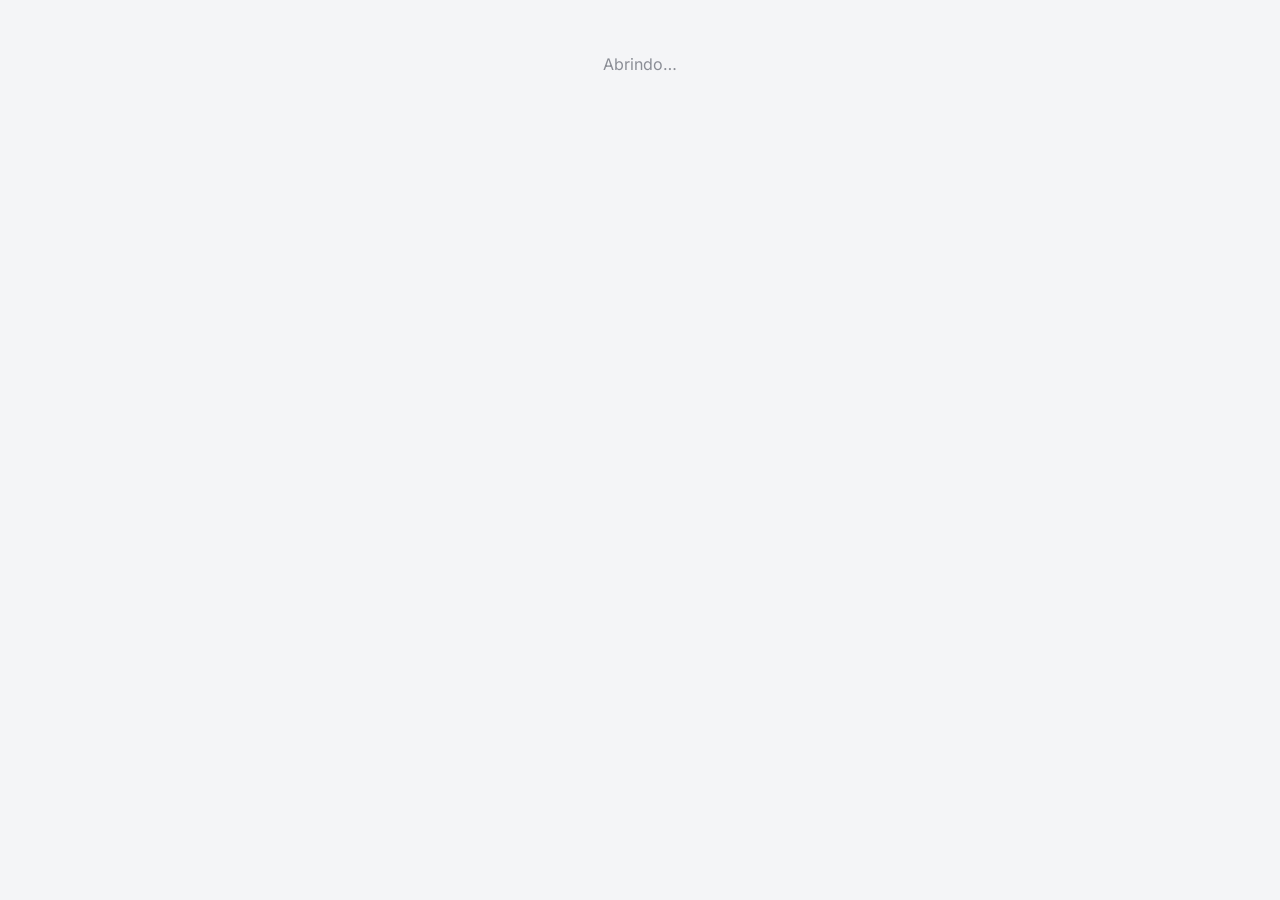
==== commit bb60f5a8: "bloco seguranca 0.4.1: a pasta da Segurança, como veio Mudam bloco.json, index.html e tela.js, grava" ====
--- a/blocos/seguranca/index.html
+++ b/blocos/seguranca/index.html
@@ -38,6 +38,8 @@
   .seg-texto { width: 100%; box-sizing: border-box; padding: 12px 14px; border: 1.5px solid var(--linha, #E2E4E8); border-radius: var(--raio-p, 10px); font: 17px Inter, sans-serif; color: var(--tinta, #231F20); background: #fff; resize: vertical; }
   .seg-texto:focus { outline: none; border-color: var(--vermelho, #ED1C24); box-shadow: 0 0 0 3px var(--vermelho-claro, #FDE8E9); }
   .seg-relatar { width: 100%; margin: 4px 0 10px; }
+  /* 26/10/2026, tarde: o que ficou em aberto da Blitz anterior, para não se confundir com a inspeção de agora. */
+  .seg-anterior { border-left: 4px solid var(--ambar, #B87400); }
 </style>
 </head>
 <body>
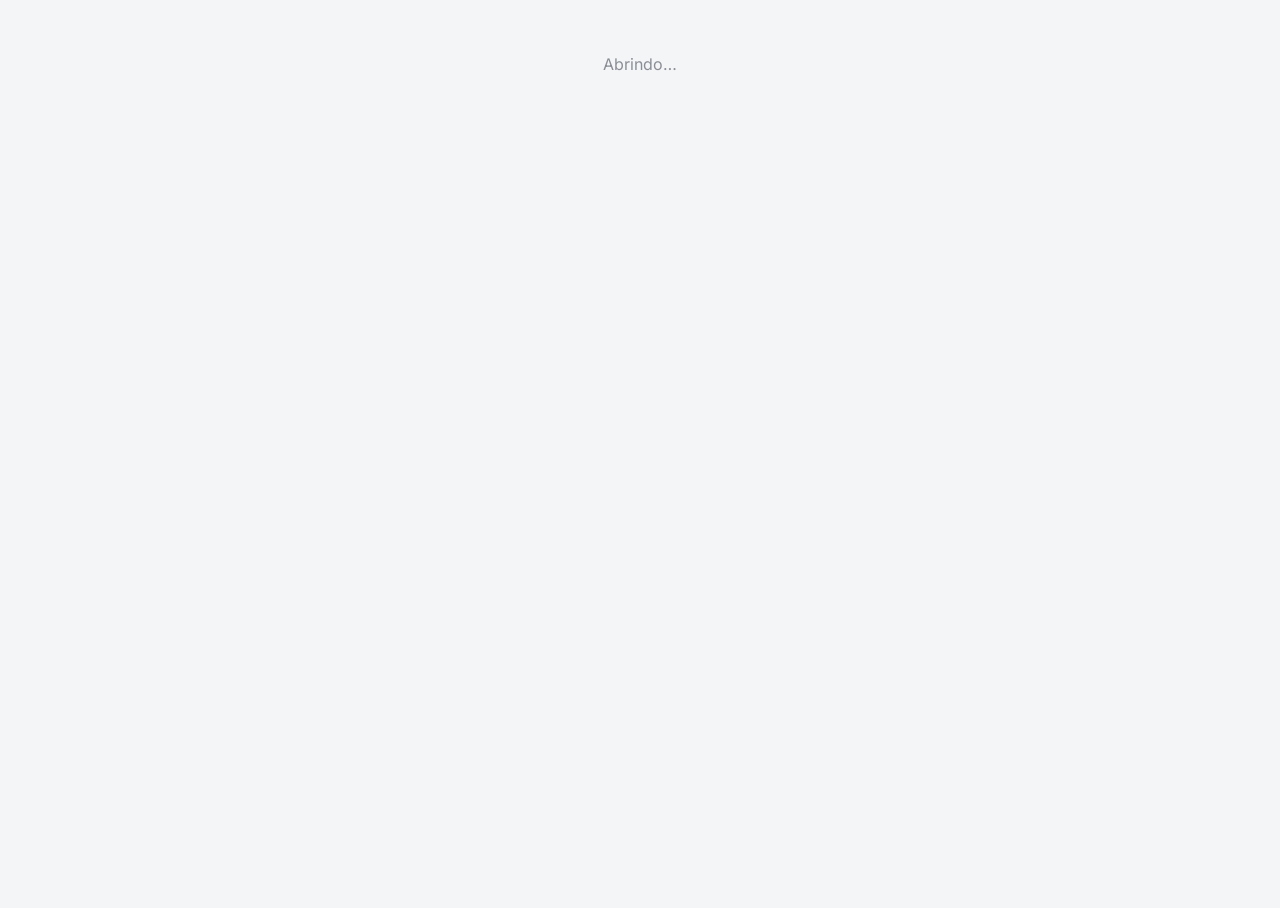
==== commit 9f104579: "Bloco Segurança 0.6.9: SQP e Blitz em etapas, Blitz com os ícones de traço (espera o servidor 0.9.17" ====
--- a/blocos/seguranca/index.html
+++ b/blocos/seguranca/index.html
@@ -12,7 +12,25 @@
   .seg-topo { display: flex; align-items: center; justify-content: space-between; gap: 8px; margin-bottom: 4px; }
   .seg-fila { font: 600 12px Inter, sans-serif; padding: 6px 10px; border-radius: 999px; background: var(--verde-claro, #E4F4EB); color: var(--verde, #0E7A47); cursor: pointer; }
   .seg-fila.espera { background: var(--ambar-claro, #FFF3DC); color: #6B4400; }
-  .seg-h1 { font: 700 22px 'Josefin Sans', sans-serif; margin: 6px 0 12px; }
+  /* 12/11/2026, desenho do App (§1): título grande e direto, em Inter 700; o selo de envio fica à direita dele. */
+  .seg-titulo { display: flex; align-items: center; justify-content: space-between; gap: 10px; margin: 6px 0 12px; }
+  .seg-h1 { font: 700 26px/1.15 Inter, sans-serif; margin: 0; }
+  /* Botões de escolha: ao menos 44 px de altura, borda 1,5 px, raio 12. Marcado bom é verde, marcado ruim é vermelho
+     (a cor sai do valor do botão: o chip da casca pintava até o "OK" de vermelho); o resto marcado fica em vermelho claro
+     com contorno, que é como o desenho marca a escolha neutra. Texto de letra pequena em vermelho usa #A50E15: o da marca
+     (#ED1C24) não tem contraste suficiente. */
+  .seg-tres .chip, .seg-chips .chip { min-height: 44px; padding: 0 16px; border: 1.5px solid #D9DBDF; border-radius: 12px; background: #fff; color: var(--tinta, #231F20); }
+  .seg-tres .chip.ativo, .seg-chips .chip.ativo { background: #FFF5F5; border-color: #D3121A; color: var(--tinta, #231F20); }
+  .seg-tres .chip.ativo[data-v="ok"], .seg-tres .chip.ativo[data-v="aprovado"], .seg-tres .chip.ativo[data-v="C"] { background: #E4F4EB; border-color: #0E7A47; color: #0E5C36; }
+  .seg-tres .chip.ativo[data-v="problema"], .seg-tres .chip.ativo[data-v="falta"], .seg-tres .chip.ativo[data-v="reprovado"], .seg-tres .chip.ativo[data-v="NC"] { background: #FDECEC; border-color: #D3121A; color: #A50E15; }
+  .seg-tres .chip.ativo[data-v="na"], .seg-tres .chip.ativo[data-v="NA"] { background: #EEF0F2; border-color: #8A8D94; color: var(--tinta, #231F20); }
+  .seg-item.seg-problema { box-shadow: inset 0 0 0 1.5px #D3121A; }
+  .btn.seg-foto-obrig { background: #fff; border: 1.5px dashed #D3121A; color: #A50E15; }
+  /* O botão principal e a frase do que falta, presos no pé da tela. O fundo é o da página, para o conteúdo que rola por
+     baixo não aparecer através. */
+  .seg-rodape { position: sticky; bottom: 0; z-index: 5; margin-top: 10px; padding: 10px 0 calc(10px + env(safe-area-inset-bottom, 0px)); background: var(--fundo, #F4F5F7); box-shadow: 0 -10px 10px -10px rgba(35,31,32,.25); }
+  .seg-rodape .btn { width: 100%; }
+  .seg-rodape .seg-sub { text-align: center; margin: 6px 0 0; }
   .seg-h2 { font: 600 15px Inter, sans-serif; margin: 14px 0 8px; }
   .seg-sub { color: var(--tinta-media, #5A5C63); font-size: 13px; display: block; }
   .seg-tiles { display: grid; grid-template-columns: repeat(2, minmax(0, 1fr)); gap: 10px; margin: 10px 0; }
@@ -40,6 +58,25 @@
   .seg-relatar { width: 100%; margin: 4px 0 10px; }
   /* 26/10/2026, tarde: o que ficou em aberto da Blitz anterior, para não se confundir com a inspeção de agora. */
   .seg-anterior { border-left: 4px solid var(--ambar, #B87400); }
+  /* 13/11/2026, desenho do App (§1, §6 e §7): SQP e Blitz em etapas. A barra de traços no alto, "ETAPA N DE 4", o quadro
+     cinza do que o app já sabe, "Voltar | Continuar" no pé e os três botões grandes da Blitz com os ícones de traço. */
+  .seg-etapas { display: flex; gap: 4px; margin: 2px 0 8px; }
+  .seg-etapas span { flex: 1; height: 4px; border-radius: 2px; background: #D9DBDF; }
+  .seg-etapas span.feita { background: #D3121A; }
+  .seg-etapa { font: 600 11px Inter, sans-serif; letter-spacing: .06em; color: var(--tinta-media, #5A5C63); margin: 0; }
+  .seg-h2-etapa { font: 700 20px/1.2 Inter, sans-serif; margin: 2px 0 12px; }
+  .seg-app { background: #EEF0F2; border-radius: 14px; padding: 10px 12px; margin: 8px 0 10px; }
+  .seg-app small { display: block; font: 600 11px Inter, sans-serif; letter-spacing: .04em; text-transform: uppercase; color: var(--tinta-media, #5A5C63); margin-bottom: 6px; }
+  .seg-app dl { display: grid; grid-template-columns: auto 1fr; gap: 4px 12px; margin: 0; font-size: 14px; }
+  .seg-app dt { color: var(--tinta-media, #5A5C63); } .seg-app dd { margin: 0; overflow-wrap: anywhere; }
+  .seg-rodape-etapas .seg-dois { gap: 8px; }
+  .seg-alvos { display: grid; grid-template-columns: repeat(3, minmax(0, 1fr)); gap: 8px; margin: 8px 0 10px; }
+  .seg-alvo { display: flex; flex-direction: column; align-items: center; justify-content: center; gap: 6px; min-height: 96px; padding: 8px 4px; border: 1.5px solid #D9DBDF; border-radius: 14px; background: #fff; font: 600 14px Inter, sans-serif; color: var(--tinta, #231F20); cursor: pointer; }
+  .seg-alvo.ativo { background: #FFF5F5; border-color: #D3121A; }
+  .seg-alvo svg { width: 32px; height: 32px; fill: none; stroke: #D3121A; stroke-width: 2; stroke-linecap: round; stroke-linejoin: round; }
+  .seg-revisar { display: flex; justify-content: space-between; align-items: flex-start; gap: 10px; padding: 10px 0; border-bottom: 1px solid var(--linha, #E2E4E8); }
+  .seg-revisar:last-child { border-bottom: 0; }
+  .seg-revisar b { display: block; margin-bottom: 2px; }
 </style>
 </head>
 <body>
--- a/estilo/nucleo.css
+++ b/estilo/nucleo.css
@@ -1,11 +1,14 @@
 /*
-  CÓPIA DO ESTILO DO NÚCLEO, para o App Compel (trocada em 22/10/2026).
+  CÓPIA DO ESTILO DO NÚCLEO, para o App Compel (trocada em 27/10/2026).
 
   O app mora fora do Google e abre sem sinal, então ele não pode chamar o Nucleo.css() como os módulos fazem. Esta é
-  a folha do Núcleo como ele a mandou pelo Dalton em 22/10/2026 (Estilo.html de 81.150 bytes, md5 com CRLF
-  9f9ba41409e161d279738eb95d2fc005, sem CR 2eb8d6c036bf0cc3c49581bf7cd1a20f, conferidos contra a carta nº 13 do
-  Núcleo), com duas trocas só: o @import das fontes saiu (ver o aviso no lugar dele) e as quebras de linha são LF.
-  A cópia anterior era a de 18/10 (45.959 bytes, md5 f8ae7db3…).
+  a folha do Núcleo como ele a pôs na base em 27/10/2026 (claude/NUCLEO_ESTILO_b1372b3a.html, 122.384 bytes em LF,
+  md5 b1372b3afc515eee3662753a817d7243, conferido contra a carta nº 3 do Núcleo ao App e à Segurança), com uma troca
+  só: o @import das fontes saiu (ver o aviso no lugar dele). A cópia anterior era a de 22/10 (Estilo.html de 81.150
+  bytes, md5 sem CR 2eb8d6c036bf0cc3c49581bf7cd1a20f).
+
+  Esta folha já traz o olho da senha (.n-senha-linha, .n-ver-senha) e as listas (.campo select). Por isso a regra
+  provisória do olho saiu do index.html no mesmo commit: duas regras com o mesmo nome em dois arquivos é a família 39.
 
   NÃO EDITE AQUI. Mudança de visual da plataforma é do Núcleo, e chega ao app por carta: esta frente troca a cópia
   inteira e publica. O que é só do app (as abas de baixo, a lista de quem já entrou, a tela de Envio) mora no
@@ -24,7 +27,9 @@
   na base de conhecimento, onde ele e LIDO. Os dois deveriam ser iguais e nada
   aqui garante que sejam -- a copia da base so anda quando alguem a substitui.
 
-  ESTA COPIA FOI TIRADA DO INSTALADO EM 18/10/2026.
+  ESTA FOLHA E A DE 27/10/2026 (montada pelo Nucleo, md5 no `PENDENCIAS_NUCLEO`).
+  A frase que estava aqui dizia 18/10 e envelheceu sem ninguem ver (Operacao
+  nº 24, 26/10): a data do cabecalho tem de mudar a cada montagem.
   A data entra aqui porque a frente de Gestao a Vista descobriu que a copia
   da base estava quatro semanas atras comparando BYTES -- 26.132 contra
   45.602 --, e esse e um jeito caro de responder "de quando e esta copia?".
@@ -378,6 +383,12 @@
   h1        { font-size: 32px; }
 }
 
+/* O 1000 DAQUI TEM UM DEPENDENTE (25/10/2026): a regra `.n-portal-corpo >
+   .conteudo`, no bloco da Interface mais abaixo, desfaz este `max-width` com
+   centragem, e so vale do MESMO 1000px para cima. Mudar este numero sem mudar
+   aquele deixa o Portal com a sobra de volta numa faixa de largura, sem nada
+   acusar. Nao da para os dois lerem um valor so: variavel de CSS nao entra em
+   condicao de @media. */
 @media (min-width: 1000px) {
   .conteudo { max-width: 1480px; padding: 0 24px; }
 }
@@ -446,7 +457,12 @@
   color: var(--tinta-media);
   margin-bottom: 7px;
 }
-.campo input {
+/* A LISTA (select) USA A MESMA CAIXA DO CAMPO DESDE 26/10/2026, pedido do Dalton
+   ("como padrao"), pela Interface nº 57: um seletor a mais aqui, e nao uma segunda
+   copia da caixa, para as duas nunca divergirem. O resto do desenho da lista (a
+   seta, o travado) esta no fim da folha, na secao "AS LISTAS". */
+.campo input,
+.campo select {
   width: 100%;
   min-height: var(--toque);
   padding: 13px 15px;
@@ -457,7 +473,10 @@
   color: var(--tinta);
   background: #fff;
 }
-.campo input:focus {
+/* O foco da lista e o mesmo do campo: sem isto a lista desenhada perderia o
+   contorno do navegador e ficaria sem foco visivel nenhum (26/10/2026). */
+.campo input:focus,
+.campo select:focus {
   outline: none;
   border-color: var(--vermelho);
   box-shadow: 0 0 0 3px var(--vermelho-claro);
@@ -1518,6 +1537,47 @@
    "estava certa sobre o #1b1b1b que ela escreveu" vira "sobre o
    var(--grafite) que ela escreveu", que se contradiz. Trocas primeiro,
    comentarios depois. Errei isto na primeira colagem de hoje.
+
+   SEXTA VERSAO, 24/10/2026, noite (carta nº 42 da Interface). Colada pela
+   DIFERENCA contra a versao de 23/10 que a Interface tinha mandado, e nao por
+   cima do bloco: colar por cima desfaria as trocas por token acima.
+     - mudaram tres regras: a `.n-painel-arte` (320 -> 160px), o trio
+       titulo/data/link, e a arte e o titulo no celular (teto de 420px);
+     - nasceram nove classes: `.n-so-celular`, `.n-menu-pe-bloco`,
+       `.n-menu-ajuda`, `.n-menu-ajuda-icone` e as cinco `.n-ajuda-*`;
+     - as cores novas viraram os MESMOS tokens das regras irmas: o hover da
+       ajuda e o do item do menu (`--grafite-claro`), e nao um cinza proprio.
+       O `#3f4449` da resposta da ajuda ficou a mao, como o da `.n-cat`.
+     - nenhuma outra regra desta folha limita a arte (procurado em 24/10), entao
+       o teto de 420px da Interface nao briga com nada daqui.
+
+   SETIMA VERSAO, 25/10/2026, manha (carta nº 45 da Interface). Colada pela
+   diferenca contra a sexta, como ela:
+     - a `.n-portal-corpo > .conteudo` perdeu o limite de largura e a centragem
+       (os 173px entre o menu e a faixa, na tela do Dalton de 24/10, 21h17);
+     - nasceu a `.n-painel-grande` (a faixa cresce quando nada vem abaixo), e o
+       NUCLEO a pos dentro de `@media (min-width: 901px)` -- o motivo e a
+       medicao estao ao lado dela;
+     - nasceram as seis classes dos grupos do menu (`.n-menu-grupo`,
+       `.n-menu-espera`, `.n-menu-seta`, `.n-menu-filho` e as combinacoes), e
+       as quatro cores delas viraram os tokens das regras irmas; os dois
+       comentarios de contraste foram refeitos sobre o --grafite.
+
+   OITAVA VERSAO, 25/10/2026, 09h50 (carta nº 46 da Interface). Pela diferenca
+   contra a setima, tres trechos, nenhuma cor nova:
+     - a `.n-portal-corpo > .conteudo` sem limite de largura so de 1000px para
+       cima (no celular ela tirava 28px de largura e o respiro do fim);
+     - o envelope da `.n-painel-grande` passou a ser da Interface, com o motivo
+       escrito por ela; a nota que o Nucleo tinha posto ao lado saiu;
+     - o comentario do recuo de 42px do filho foi corrigido; o valor ficou.
+
+   NONA VERSAO, 25/10/2026, 10h20 (carta nº 47 da Interface). Um trecho novo:
+   a faixa "A AJUDA EM CIMA DA TELA", o estilo do kit da ajuda
+   (`claude/AJUDA_KIT_estilo.css`), que esta folha ainda nao tinha -- procurado
+   em 25/10: nenhuma `.ajuda-*` antes desta versao, entao nao ha duas copias.
+   As regras do kit conferem uma a uma com o arquivo da base; as diferencas
+   sao as duas do Portal, marcadas no proprio bloco (o "?" por classe, e o
+   link do cartao de login). Nenhuma cor nova: o kit ja usava os tokens.
    ========================================================================= */
 /* ===================================================================== *
  *  MENU LATERAL E PAINEL DE COMUNICACOES  --  Interface, 20/10/2026
@@ -1667,9 +1727,25 @@
  * tamanho real depois de baixar, e em 4G ruim isso e a tela pulando. A arte
  * entra INTEIRA (`contain`), nunca recortada: ela carrega texto.
  */
+/*
+ * A ALTURA CAIU DE 320px PARA 160px EM 24/10/2026, a pedido do Dalton olhando
+ * o Portal no ar: "essa faixa nao precisa ocupar esse pedaco todo aqui em
+ * cima... a gente pode de repente cortar ela na metade".
+ *
+ * MEDIDO em 24/10, no prototipo com esta folha: o cartao da faixa passou de
+ * ~358px (320 + 18 de recuo em cima e embaixo + borda) para 194px.
+ *
+ * E A ALTURA NAO ERA O PROBLEMA INTEIRO. A faixa e um Split Screen, e esse
+ * arranjo pede DOIS PESOS IGUAIS -- o texto de uma comunicacao e curto demais
+ * para equilibrar a arte, e e por isso que o lado direito parecia vazio.
+ * Cortar a altura deixa a arte mais ESTREITA (a largura sai da proporcao), o
+ * que da ainda MAIS espaco ao texto. Por isso vem junto o `max-width` do
+ * titulo, tres regras abaixo: o vazio da direita passa a ser de proposito, e
+ * e onde a agenda de tarefas entra quando existir.
+ */
 .n-painel-arte {
   flex: 0 0 auto;
-  height: 320px;
+  height: 160px;
   border-radius: 8px;
   background: #eef0f3;
   overflow: hidden;
@@ -1678,8 +1754,22 @@
   justify-content: center;
 }
 
-.n-arte-4x5 { width: 256px; }   /* 320 x 0,8 */
-.n-arte-1x1 { width: 320px; }
+/*
+ * A PROPORCAO VEM DO DADO, E NAO DE UMA LISTA DE DUAS. (22/10/2026)
+ * ===========================================================================
+ * Aqui havia `.n-arte-4x5` (256px) e `.n-arte-1x1` (320px), e a tela escolhia
+ * uma das duas: tudo que nao fosse `1:1` virava `4:5`.
+ *
+ * **O contrato do Nucleo e mais largo que isso** (carta no 28 deles): a coluna
+ * `proporcao` vem sempre como `a:b`, qualquer `a` e `b`. Uma arte `16:9`
+ * entrava numa caixa de 256x320 -- sem distorcer, porque o `object-fit` e
+ * `contain`, mas com duas faixas vazias enormes e a caixa reservando o espaco
+ * errado antes de a imagem chegar, que e a unica razao de a coluna existir.
+ *
+ * Com a largura saindo da altura e da proporcao, nao ha caso especial: 4:5
+ * continua dando 256px, 1:1 continua dando 320, e 16:9 passa a dar 569.
+ */
+.n-arte-livre { width: auto; }
 
 .n-painel-img { width: 100%; height: 100%; object-fit: contain; display: block; }
 
@@ -1718,9 +1808,22 @@
   color: var(--vermelho-forte);
 }
 
-.n-painel-titulo { margin: 14px 0 0; font-size: 26px; line-height: 1.22; letter-spacing: -.015em; }
-.n-painel-data   { margin: 7px 0 0; font-size: 13.5px; color: var(--tinta-media); }
-.n-painel-link   { margin-top: 12px; align-self: flex-start; font-size: 14px; }
+/*
+ * 20px E NAO 26px, E A MEDIDA DO TEXTO E LIMITADA -- as duas por causa da
+ * faixa pela metade (24/10/2026).
+ *
+ * O tamanho: titulo de 26px numa caixa de 160px empurra a data e o link para
+ * fora quando o titulo tem duas linhas.
+ *
+ * O `max-width`: com a arte estreita, a coluna de texto passa de 1000px num
+ * monitor de 1440 -- e uma linha de titulo com 1000px de largura nao se le,
+ * se varre. 34 caracteres de medida e o que mantem o titulo em duas linhas
+ * curtas, e o espaco que sobra a direita fica reservado de proposito.
+ */
+.n-painel-titulo { margin: 12px 0 0; font-size: 20px; line-height: 1.25;
+                   letter-spacing: -.015em; max-width: 34ch; }
+.n-painel-data   { margin: 5px 0 0; font-size: 13px; color: var(--tinta-media); }
+.n-painel-link   { margin-top: 10px; align-self: flex-start; font-size: 14px; }
 
 .n-painel-pontos { margin: auto 0 0; padding-top: 18px; display: flex; gap: 7px; align-items: center; }
 
@@ -1811,6 +1914,97 @@
    * O conserto que mexe na tela que ja estava certa nao e conserto: e troca.
    */
   align-self: stretch;
+
+  /*
+   * O RECUO E O LIMITE DE LARGURA PASSARAM A SER DAQUI EM 24/10/2026, as 21h17,
+   * quando o Dalton olhou o Portal com a grade fora e disse: "temos espaco
+   * entre o menu lateral e o comeco dos dados".
+   *
+   * **MEDIDO NA FOTO DA TELA DELE** (1919px de largura): o menu acaba em 232 e
+   * o cartao comeca em 405 -- **173px de nada**, e os mesmos 173 do outro lado.
+   * Com a grade embaixo isso nao se via; sem ela, a faixa fica sozinha no meio
+   * de uma area branca.
+   *
+   * **ESTA FRENTE NAO LE O `Estilo.html` DO NUCLEO**, entao nao sabe se os
+   * 173px vinham de recuo ou de um `max-width` com centragem. Por isso a regra
+   * zera os tres de uma vez: qualquer que fosse a causa, ela fica resolvida.
+   * E ela ganha da de la por especificidade (duas classes contra uma), sem
+   * precisar que ninguem mexa no arquivo deles.
+   *
+   * As telas de texto nao perdem medida com isto: o aviso tem `max-width` na
+   * propria linha, e a ajuda tem a `.n-ajuda-corpo` de 68ch.
+   */
+}
+
+/*
+ * E ELA SO VALE DE 1000px PARA CIMA -- corrigido em 25/10/2026, depois de o
+ * Nucleo ler a folha deles e medir (carta no 37, item 3).
+ *
+ * O QUE ELES ACHARAM, e nos nao tinhamos como ver: a `.conteudo` do Nucleo
+ * muda em 1000px. Ate 999 ela e `max-width: 720px; margin: 0 auto;
+ * padding: 20px 16px 56px`; de 1000 para cima, **`max-width: 1480px`** com
+ * margem automatica -- e e SO ISSO que criava a sobra numa tela larga. Abaixo
+ * de 1000 nao ha sobra nenhuma: num telefone de 390px o limite de 720 nunca
+ * pega e a margem automatica nao tem o que centrar.
+ *
+ * **ENTAO A NOSSA REGRA SOLTA ESTAVA PIORANDO O CELULAR**: medido por eles no
+ * Chromium em 25/10, numa janela de 390px, o recuo lateral ia de 16px para
+ * 30px -- **28px de largura perdidos** -- e o respiro de 56px do fim da pagina
+ * sumia. **Nao era querido**, e esta e a resposta ao item 1 do que eles
+ * pediram.
+ *
+ * O CORTE E 1000, E NAO 901, de proposito: e exatamente onde mora a regra
+ * deles que causa a sobra. Abaixo disso a folha do Nucleo ja esta certa, e
+ * mexer seria trocar sem motivo.
+ */
+@media (min-width: 1000px) {
+  .n-portal-corpo > .conteudo {
+    max-width: none;
+    margin: 0;
+    padding: 26px 30px;
+  }
+}
+
+/* ===================================================================== *
+ *  A FAIXA CRESCE QUANDO NAO HA NADA ABAIXO DELA  --  24/10/2026, 21h17
+ *
+ *  O DALTON: "a comunicacao ficou pequena demais, e se eu nao tenho nada
+ *  para mostrar abaixo ela pode ocupar um espaco maior."
+ *
+ *  POR QUE ISTO E UMA CLASSE E NAO UM TAMANHO NOVO: as duas coisas que ele
+ *  pediu sao a MESMA coisa vista em dois momentos. Em 24/10 de tarde ele
+ *  pediu a faixa pela metade **porque a grade estava embaixo dela**; agora a
+ *  grade saiu, e com a coluna vazia a mesma faixa ficou pequena. Um tamanho
+ *  fixo acerta um dos dois casos e erra o outro **no dia em que a agenda e os
+ *  indicadores entrarem** -- e ninguem lembraria de vir aqui desfazer.
+ *
+ *  ENTAO QUEM DECIDE E A TELA, olhando se ha algo visivel depois do painel
+ *  (`ajustarAlturaDoPainel`, no `Script.html`). Hoje, no computador, nao ha --
+ *  e a faixa nasce grande. Quando a agenda entrar, ela encolhe sozinha, sem
+ *  ninguem tocar nesta folha.
+ *
+ *  NO CELULAR A CLASSE NAO FAZ NADA -- E O ENVELOPE ABAIXO E QUE GARANTE ISSO.
+ *
+ *  **ESTE COMENTARIO JA ESTEVE ERRADO, e o erro era de raciocinio.** Ele dizia
+ *  que no celular "a regra do bloco de 900px vem depois desta e ganha". **A
+ *  ordem so desempata regras de MESMO PESO.** Estas tres tem duas classes
+ *  (`.n-painel-grande .n-painel-arte`); as do bloco do celular tem uma
+ *  (`.n-painel-arte`). Entao estas ganhavam la tambem, e a faixa saia grande
+ *  no telefone.
+ *
+ *  **ACHADO E MEDIDO PELO NUCLEO** (carta no 37, item 6), no Chromium, 25/10,
+ *  numa janela de 390px com a classe ligada: a arte 1:1 saia com **292 de
+ *  largura por 360 de altura** -- deformada --, e o titulo com 26px. Com o
+ *  envelope: 292 por 292, titulo 18px. No computador nada muda.
+ *
+ *  O ENVELOPE FICA, e quem mexer nestas regras mantem: sem ele, a correcao
+ *  depende de o `ajustarAlturaDoPainel` nunca ligar a classe num telefone --
+ *  e girar um tablet nao redesenha a tela.
+ * ===================================================================== */
+@media (min-width: 901px) {
+  .n-painel-grande .n-painel-arte  { height: 360px; }
+  .n-painel-grande .n-painel-titulo { font-size: 26px; max-width: 42ch; }
+  .n-painel-grande .n-painel-data   { margin-top: 7px; font-size: 14px; }
 }
 
 /* A espera fica com TODA a altura que sobra, e ai o `justify-content: center`
@@ -1984,6 +2178,379 @@
 }
 .n-base-motivo input:focus-visible { outline: 2px solid var(--vermelho); outline-offset: 1px; }
 
+/* ============================================================
+   A CONFIRMACAO DA REATIVACAO, na barra de salvar  (Interface, 23/10/2026)
+   ============================================================
+   SETIMA VERSAO DO BLOCO DA INTERFACE (19.131 bytes, md5
+   2ea07e5092447a2774fa82ca7fe6e6a1, igual ao da carta 41 deles, conferido na
+   forma LF em 23/10/2026; chegou aqui em CRLF e sem a quebra final, como diz o
+   MD5_QUE_NAO_BATE). Conferido por diff contra a sexta, regra a regra, sem os
+   comentarios e com os tokens desta folha trocados de volta pelos hex dela:
+   **so esta secao mudou.** As outras 433 linhas do bloco ja estao acima, com os
+   tokens e os comentarios que o Nucleo corrigiu nas versoes anteriores.
+
+   A barra lista em palavras o que vai acontecer, e desde 23/10 uma dessas
+   linhas e uma PERGUNTA: o acesso marcado estava revogado, e reativar desfaz
+   uma decisao que alguem tomou.
+
+   A caixinha fica NA LINHA do item, e nao no fim da barra: com cinco marcacoes
+   e duas perguntas, uma caixinha solta no rodape nao diz a qual item ela
+   responde -- e responder a pergunta errada aqui reativa a pessoa errada.
+
+   SEM COR PROPRIA, e entao sem token a trocar: a barra inteira ja e o lugar do
+   "ainda nao salvo", e o peso vem do negrito e das MAIUSCULAS que o
+   `frasePara` escreve. */
+.n-adm-reativar {
+  display: inline-flex;
+  align-items: center;
+  gap: 6px;
+  margin-left: 8px;
+  font-weight: 600;
+  /* Alvo de toque: a caixinha desenhada tem 13px, e o rotulo inteiro e
+     clicavel porque e um `<label>`. O padding vertical leva a area a 44px sem
+     mexer no desenho -- o mesmo recurso do `.n-painel-ponto`, mais acima nesta folha. */
+  padding: 11px 0;
+  cursor: pointer;
+}
+/* A caixinha nao encolhe quando a linha quebra ao lado dela. */
+.n-adm-reativar input { flex: 0 0 auto; margin: 0; }
+
+/* ===================================================================== *
+ *  A GRADE SAIU DO COMPUTADOR E FICOU NO CELULAR  --  24/10/2026
+ *
+ *  O DALTON TEM RAZAO sobre o computador: "quando a gente colocou o menu
+ *  lateral, a gente ja resolveu o problema". O menu mostra os mesmos modulos,
+ *  na mesma ordem, e escreve o motivo de um modulo bloqueado na linha de
+ *  baixo do item -- exatamente o que o cartao escreve no `.n-motivo`.
+ *
+ *  **MAS NO CELULAR O MENU NAO DIZ A MESMA COISA**, e isso e o achado que
+ *  segurou esta regra em `max-width` em vez de simplesmente apagar a grade:
+ *  abaixo de 900px o menu vira uma fita que rola na horizontal, e a regra
+ *  `.n-menu-abaixo { display: none }`, 30 linhas abaixo nesta folha, **esconde
+ *  a linha onde o motivo esta escrito**. Sem a grade, quem abre pelo telefone
+ *  veria um item apagado e NENHUMA explicacao -- que e a forma exata do
+ *  defeito de 18/09 ("card apagado sem explicacao parece defeito, e vira
+ *  chamado para o RH"), por outro caminho.
+ *
+ *  POR QUE EM CSS E NAO EM JAVASCRIPT: girar um tablet nao pode exigir que a
+ *  tela redesenhe. O servidor continua mandando os cartoes e a tela continua
+ *  desenhando os dois -- quem escolhe o que aparece e a largura.
+ *
+ *  O `semModulos` ("nenhum sistema liberado para voce") FICA DE FORA desta
+ *  classe de proposito. Quem nao tem nenhum modulo tem o menu vazio, e no
+ *  computador essa frase passaria a ser a unica coisa na tela -- apaga-la
+ *  deixaria a pessoa diante de uma area branca sem explicacao nenhuma.
+ * ===================================================================== */
+.n-so-celular { display: none; }
+
+/* ===================================================================== *
+ *  OS GRUPOS DO MENU  --  25/10/2026
+ *
+ *  A FORMA E A SETA, por decisao do Dalton. O grupo e um botao que abre e
+ *  fecha, e os modulos dele entram recuados embaixo.
+ *
+ *  ENQUANTO A COLUNA `GRUPO` NAO EXISTIR, NENHUMA DESTAS REGRAS PEGA: sem
+ *  grupo, a tela nao desenha `.n-menu-grupo` nenhum. Elas podem entrar na
+ *  folha hoje sem mudar um pixel do que esta no ar.
+ * ===================================================================== */
+
+/* O botao do grupo e um item de menu com outra tipografia: o nome em peso
+   normal, para o grupo nao competir com o modulo que a pessoa procura. */
+.n-menu-grupo {
+  display: flex;
+  align-items: center;
+  gap: 11px;
+  width: 100%;
+  box-sizing: border-box;
+  /* 48px, a mesma regra de toque dos modulos. */
+  min-height: 48px;
+  padding: 9px 18px;
+  border: 0;
+  background: transparent;
+  color: var(--superficie);
+  text-align: left;
+  font: inherit;
+  cursor: pointer;
+  margin-top: 6px;
+}
+.n-menu-grupo:hover:not(:disabled) { background: var(--grafite-claro); }
+.n-menu-grupo:focus-visible { outline: 2px solid var(--superficie); outline-offset: -2px; }
+/* O grupo que nao fecha (tem algo esperando a pessoa) e `disabled`, e sem esta
+   regra ele herdaria o cinza de item bloqueado -- dizendo "voce nao pode"
+   quando a verdade e "isto fica aberto para voce". */
+.n-menu-grupo:disabled { opacity: 1; cursor: default; }
+
+/*
+ * O FILETE VERMELHO DO GRUPO, e esta regra existe por um defeito visto na
+ * imagem renderizada em 25/10/2026: **o grupo marcado nao tinha filete.**
+ * A causa e o `border: 0` do `.n-menu-grupo` oito linhas acima -- ele vem
+ * depois do `.n-menu-resolve` nesta folha e apagava a borda dele. Pintar o
+ * grupo so pelo texto deixava a marca fraca justamente no caso que ela
+ * existe para resolver.
+ */
+.n-menu-grupo.n-menu-resolve { border-left: 3px solid var(--vermelho); padding-left: 15px; }
+
+/*
+ * E A LINHA DE BAIXO DO GRUPO VOLTA AO CINZA. Pelo `.n-menu-resolve
+ * .n-menu-abaixo` ela saia inteira em rosa -- inclusive o "2 bloqueados",
+ * que nao espera ninguem. **Vermelho que pinta tudo nao aponta nada.**
+ * So o trecho que espera a pessoa fica rosa, pelo `.n-menu-espera` abaixo.
+ */
+.n-menu-grupo.n-menu-resolve .n-menu-abaixo { color: #9aa0a6; }
+.n-menu-espera { color: #ff9ca1; }   /* 8,17:1 sobre o --grafite (Nucleo, 21/10/2026); a mesma cor
+   e o mesmo motivo de ficar a mao do `.n-menu-resolve .n-menu-abaixo`, acima. */
+
+/* A seta ocupa a MESMA coluna dos icones dos modulos, para o nome do grupo e o
+   nome do modulo comecarem na mesma vertical. */
+.n-menu-seta {
+  flex: 0 0 22px;
+  text-align: center;
+  font-size: 11px;
+  line-height: 1;
+  color: #8e949b;   /* 5,32:1 sobre o --grafite (Nucleo, 21/10/2026): o mesmo cinza
+                       do `.n-menu-rotulo`, e a mesma razao de nao virar token. */
+}
+
+/*
+ * O RECUO DO FILHO E DE 42px, E O NUMERO FICA -- mas o motivo escrito aqui
+ * estava errado, e o Nucleo mediu (carta no 37, item 6, 25/10/2026).
+ *
+ * O COMENTARIO DIZIA que com 42px o nome do modulo cairia **alinhado** com o
+ * nome do grupo. Nao cai, e a conta (18 + 22 + 2) esquecia os 11px de espaco
+ * entre a coluna do icone e o texto. **Medido por eles em 1919px:** o nome do
+ * grupo comeca em 51px e o nome do modulo em 75px.
+ *
+ * **O VALOR CONTINUA SENDO O CERTO, pelo motivo de verdade:** 75 contra 51 da
+ * um degrau de **24px**, que e o que faz a arvore se ler pela indentacao sem
+ * precisar de filete. Alinhar os dois nomes exigiria recuo 18 -- ou seja,
+ * nenhum degrau -- e por o icone do filho embaixo do nome do grupo exigiria
+ * 51, um degrau de 33 que empurra o nome do modulo para perto da borda.
+ *
+ * Fica registrado porque **numero certo com motivo errado passa na revisao e
+ * quebra na primeira mudanca**: quem mexesse no espaco de 11px acharia que
+ * bastava refazer a soma.
+ */
+.n-menu-filho { padding-left: 42px; }
+.n-menu-filho .n-menu-nome { font-weight: 500; }
+
+/* ===================================================================== *
+ *  O PE DO MENU E A AJUDA  --  24/10/2026
+ *
+ *  A AJUDA ENTROU NO PORTAL a pedido do Dalton ("a tela de ajuda a gente
+ *  precisa colocar aqui dentro"), e ela mora no PE do menu por dois motivos:
+ *  ali ela nao disputa espaco com sistema nenhum, e o pe do menu e onde fica
+ *  o que e sempre verdade e nunca e o assunto.
+ *
+ *  O BLOCO EXISTE PORQUE SAO DOIS ELEMENTOS AGORA. Ate hoje o pe era um <p>
+ *  so, com `margin: auto 0 0` empurrando-o para baixo. Com o botao ao lado,
+ *  duas margens `auto` dividiriam o espaco entre os dois e nenhum dos dois
+ *  encostaria no fim. O bloco recebe o `auto` e os filhos zeram.
+ * ===================================================================== */
+.n-menu-pe-bloco { margin: auto 0 0; }
+.n-menu-pe-bloco .n-menu-pe { margin: 0; }
+
+.n-menu-ajuda {
+  display: flex;
+  align-items: center;
+  gap: 11px;
+  width: 100%;
+  box-sizing: border-box;
+  /* 48px, a mesma regra de toque dos itens do menu logo acima. */
+  min-height: 48px;
+  padding: 9px 18px;
+  border: 0;
+  background: transparent;
+  color: var(--superficie);
+  text-align: left;
+  font: inherit;
+  font-size: 13.5px;
+  font-weight: 600;
+  cursor: pointer;
+}
+.n-menu-ajuda:hover { background: var(--grafite-claro); }
+.n-menu-ajuda:focus-visible { outline: 2px solid var(--superficie); outline-offset: -2px; }
+/* A interrogacao ocupa a mesma coluna dos icones dos modulos, para o texto
+   dos itens e o da ajuda comecarem na mesma vertical. */
+.n-menu-ajuda-icone {
+  flex: 0 0 22px;
+  text-align: center;
+  font-size: 15px;
+  line-height: 1;
+}
+
+/* ===================================================================== *
+ *  A AJUDA EM CIMA DA TELA  --  o kit, adotado pelo Portal em 25/10/2026
+ *
+ *  **NUCLEO, LEIAM ISTO ANTES DE COLAR:** este bloco e o
+ *  `claude/AJUDA_KIT_estilo.css`, que o Financeiro, o Treinamentos, o
+ *  Beneficios e a Operacao ja usam. **Se o `Estilo.html` de voces JA tiver uma
+ *  faixa "A AJUDA EM CIMA DA TELA", nao colem este bloco de novo** -- duas
+ *  copias das mesmas classes e a familia 39, e a que ganha depende da ordem
+ *  do arquivo. Nos nao lemos a folha de voces e nao sabemos se ela ja esta la.
+ *
+ *  DUAS COISAS SAO DAQUI E NAO DO KIT, e estao marcadas uma a uma:
+ *  o "?" por CLASSE em vez de `#btnAjuda` (o Portal tem quatro barras de cima,
+ *  e quatro ids iguais acenderiam so o primeiro), e o `.n-ajuda-link` do
+ *  cartao de login.
+ *
+ *  O resto e copia. As variaveis (--vermelho, --superficie...) e o .btn sao de
+ *  voces.
+ * ===================================================================== */
+
+/* O Z-INDEX E 60, E O NUMERO TEM DONO. A barra do topo do Nucleo esta em 40, a
+   faixa vermelha do login em 5, e a janela modal em 50. A ajuda fica acima de
+   todos de proposito: **ela explica a tela, entao precisa estar por cima de
+   tudo que a tela tem** -- inclusive de uma janela aberta. */
+.ajuda-camada { position: fixed; inset: 0; z-index: 60; }
+
+/* O FUNDO ESCURECE, E NAO BLOQUEIA POR COMPLETO. A 55% a tela continua
+   legivel atras -- e ela PRECISA continuar legivel: a explicacao fala do campo
+   que esta atras dela. */
+.ajuda-fundo {
+  position: absolute; inset: 0;
+  background: rgba(20, 22, 26, .55);
+}
+
+/* A MOLDURA NAO ESCURECE O QUE ESTA DENTRO DELA. `box-shadow` com raio zero e
+   um spread enorme pinta TUDO menos o retangulo da moldura. A alternativa
+   seriam quatro divs cercando o alvo, recalculadas juntas a cada rolagem:
+   quatro chances de uma sair de lugar. */
+.ajuda-moldura {
+  position: absolute;
+  border-radius: 8px;
+  border: 2px solid var(--vermelho);
+  box-shadow: 0 0 0 9999px rgba(20, 22, 26, .55);
+  pointer-events: none;
+  transition: top .18s ease, left .18s ease, width .18s ease, height .18s ease;
+}
+.ajuda-moldura.oculto { display: none !important; }
+
+.ajuda-cartao {
+  position: absolute;
+  width: 360px;
+  max-width: calc(100vw - 24px);
+  background: var(--superficie);
+  border-radius: var(--raio);
+  box-shadow: 0 8px 30px rgba(15, 31, 46, .28);
+  padding: 18px 18px 14px;
+}
+
+/* O PASSO SEM ALVO FICA NO MEIO. Sao os que dizem o que a tela E, antes de
+   apontar para o primeiro campo -- e nao ha para onde apontar. */
+.ajuda-cartao.ajuda-centro {
+  top: 50%; left: 50%;
+  transform: translate(-50%, -50%);
+}
+
+.ajuda-fechar {
+  position: absolute; top: 8px; right: 10px;
+  background: none; border: 0; cursor: pointer;
+  font-size: 24px; line-height: 1;
+  color: var(--tinta-fraca);
+  padding: 4px 8px;
+}
+.ajuda-fechar:hover { color: var(--tinta); }
+
+.ajuda-titulo {
+  font-family: 'Josefin Sans', 'Inter', sans-serif;
+  font-weight: 700; font-size: 19px;
+  margin: 0 28px 8px 0;
+  line-height: 1.2;
+}
+.ajuda-texto {
+  font-size: 15px; line-height: 1.55;
+  color: var(--tinta-media);
+  margin-bottom: 14px;
+}
+.ajuda-texto b { color: var(--tinta); font-weight: 700; }
+
+.ajuda-rodape {
+  display: flex; align-items: center; justify-content: space-between;
+  gap: 12px;
+  border-top: 1px solid var(--linha);
+  padding-top: 11px;
+}
+.ajuda-conta { font-size: 12px; color: var(--tinta-fraca); }
+.ajuda-botoes { display: flex; gap: 8px; }
+
+/* OS BOTOES DA AJUDA SAO MENORES QUE OS DA TELA. O `.btn` do nucleo tem 52px,
+   que e o alvo de toque de quem usa luva em campo. No cartao de ajuda eles
+   ocupariam metade da altura util, e o texto -- que e o conteudo -- ficaria
+   espremido. Aqui nao ha trabalho a fazer com luva. */
+.ajuda-cartao .btn {
+  min-height: 40px; padding: 9px 16px; font-size: 14.5px;
+}
+
+/*
+ * O "?" DO TOPO -- **E AQUI ESTA A DIFERENCA DO KIT.**
+ *
+ * No kit a regra e `#btnAjuda`. No Portal ela e `.n-ajuda-botao`, porque sao
+ * QUATRO barras de cima (POR-05, POR-08, POR-09, POR-10) e quatro ids iguais
+ * fariam o `getElementById` acender so o primeiro -- os outros tres ficariam
+ * escondidos para sempre, sem erro nenhum aparecer.
+ *
+ * Redondo, para nao parecer mais um botao de acao ao lado do Sair: ele nao faz
+ * nada com o trabalho da pessoa.
+ */
+.n-ajuda-botao {
+  width: 34px; min-height: 34px; height: 34px;
+  padding: 0; border-radius: 50%;
+  font-size: 16px; font-weight: 700; line-height: 1;
+}
+
+/*
+ * O "COMO USAR ESTA TELA?" DO CARTAO DE LOGIN -- tambem daqui, e nao do kit.
+ * Ele e um link e nao um botao de propósito: no cartao de entrada o unico
+ * botao que deve parecer botao e o que faz a pessoa entrar.
+ */
+.n-ajuda-link {
+  display: block;
+  width: 100%;
+  margin-top: 10px;
+  padding: 8px 0;
+  border: 0;
+  background: transparent;
+  color: var(--tinta-media);
+  font: inherit;
+  font-size: 13.5px;
+  text-decoration: underline;
+  cursor: pointer;
+}
+.n-ajuda-link:hover { color: var(--tinta); }
+
+/* NA TELA ESTREITA O CARTAO OCUPA A LARGURA E ANCORA EMBAIXO. Num celular,
+   posicionar o cartao ao lado do campo sobra pouco dos dois lados, e ele acaba
+   cobrindo justamente o campo. Embaixo, fixo, ele nunca cobre o alvo. */
+@media (max-width: 620px) {
+  .ajuda-cartao {
+    left: 12px !important; right: 12px;
+    width: auto;
+    top: auto !important;
+    bottom: 12px;
+  }
+  .ajuda-cartao.ajuda-centro {
+    top: auto !important; left: 12px !important;
+    transform: none;
+  }
+}
+
+/* ---- a tela de ajuda (POR-10) ---- */
+
+/*
+ * A MEDIDA E 68ch, E NAO a largura da coluna. Texto de ajuda e lido inteiro,
+ * e nao varrido como uma tabela -- numa coluna de 1100px a linha fica longa
+ * demais para o olho voltar certo.
+ */
+.n-ajuda-corpo { max-width: 68ch; }
+
+.n-ajuda-bloco { margin: 0 0 4px; }
+.n-ajuda-bloco + .n-ajuda-bloco { border-top: 1px solid var(--linha); padding-top: 14px; margin-top: 14px; }
+.n-ajuda-pergunta { margin: 0; font-size: 15.5px; font-weight: 600; line-height: 1.35; }
+.n-ajuda-resposta { margin: 4px 0 0; font-size: 14.5px; color: #3f4449; }  /* 8,61:1 (Nucleo, 20/10/2026) */
+/* O que a pessoa le ao telefone com quem atende: o destaque e discreto de
+   proposito, porque ela ja esta procurando por ele. */
+.n-ajuda-codigo { font-weight: 700; letter-spacing: .04em; }
+
 @media (max-width: 900px) {
   .n-mod-motivo, .n-bases { margin-left: 0; }
   .n-mod-topo { flex-wrap: wrap; }
@@ -2019,17 +2586,341 @@
   }
   .n-menu-rotulo, .n-menu-pe { display: none; }
   .n-menu-mod { width: auto; flex: 0 0 auto; padding: 8px 14px; }
+
+  /*
+   * OS CARTOES VOLTAM AQUI, e este e o unico lugar em que eles aparecem desde
+   * 24/10/2026. Ver a regra `.n-so-celular` no fim deste arquivo: ela explica
+   * por que a grade saiu do computador E por que ela NAO pode sair daqui.
+   */
+  .n-so-celular { display: block; }
+
+
+  /* NA FITA DO CELULAR nao ha coluna, entao nao ha recuo: o filho vira mais um
+     item ao lado dos outros. E o filete do grupo que espera a pessoa vira
+     linha de baixo, pelo mesmo motivo do `.n-menu-resolve` tres linhas abaixo
+     -- borda a esquerda numa fita horizontal fica entre dois itens e parece de
+     qualquer um dos dois. */
+  .n-menu-grupo { width: auto; flex: 0 0 auto; padding: 8px 14px; margin-top: 0; }
+  .n-menu-filho { padding-left: 14px; }
+  .n-menu-grupo.n-menu-resolve { border-left: 0; border-bottom: 3px solid var(--vermelho); padding-left: 14px; }
   .n-menu-abaixo { display: none; }
   .n-menu-resolve { border-left: 0; border-bottom: 3px solid var(--vermelho); padding-left: 14px; }
 
   /* A arte ocupa a largura e a altura sai da proporcao -- o inverso do
      computador, porque no celular quem manda e a largura. */
   .n-painel { flex-direction: column; gap: 14px; }
-  .n-painel-arte { width: 100%; height: auto; aspect-ratio: 4 / 5; }
-  .n-arte-1x1 { aspect-ratio: 1 / 1; }
-  .n-arte-4x5 { width: 100%; }
-  .n-painel-titulo { font-size: 20px; }
+  /* No celular quem manda e a largura, entao a `aspect-ratio` que a tela
+     escreve na linha resolve a altura sozinha -- e o `width: auto` do
+     computador precisa voltar a ser 100%. */
+  /*
+   * O TETO DE 420px E DE 24/10/2026, e saiu de uma medicao, nao de gosto.
+   * Medida a tela com esta folha: numa janela de 900px de largura -- o maior
+   * tamanho em que esta regra vale -- uma arte 1:1 com `width: 100%` ficava
+   * com **822px de altura**. E uma parede: a pessoa rola a tela inteira antes
+   * de chegar ao primeiro sistema. Num telefone de 390px nao aparecia, porque
+   * la a arte da 312px e cabe.
+   *
+   * O TETO E NA LARGURA, E NAO NA ALTURA, de proposito: limitando a altura, a
+   * caixa continuaria com 900px de largura e a arte entraria com duas faixas
+   * cinzas enormes dos lados -- que e exatamente o que a decisao de 22/10
+   * ("a proporcao vem do dado") existe para evitar. Limitando a largura, a
+   * proporcao fica intacta e a altura desce junto.
+   */
+  .n-painel-arte { width: 100%; max-width: 420px; height: auto; }
+  .n-arte-livre { width: 100%; max-width: 420px; }
+  /* No celular a coluna ja e estreita: o limite de medida do computador so
+     atrapalharia, e 18px cabe melhor na largura de um telefone. */
+  .n-painel-titulo { font-size: 18px; max-width: none; }
   .n-painel-pontos { padding-top: 14px; }
   /* Alvo de toque de 44px sem engordar o ponto: a area cresce, o desenho nao. */
   .n-painel-ponto { height: 22px; background-clip: content-box; padding: 6px 0; }
 }
+
+/* Colado pelo Nucleo em 26/10/2026, do bloco da Interface `dabd87ca` (43.847
+   bytes, LF; chegou em CRLF e sem a quebra final, e foi conferido nas duas
+   formas). As linhas 1 a 1009 daquele bloco ja estavam nesta folha desde as
+   montagens anteriores, com as cores trocadas por token; so a parte do olho
+   e nova. */
+/* =======================================================================
+ * VER A SENHA DIGITADA -- pedido do Dalton, 26/10/2026, 08h01 (carta nº 45
+ * do Núcleo). O OLHO DENTRO DO CAMPO é decisão dele das 13h07 do mesmo dia,
+ * olhando o celular: *"coloca como aquele ícone do olho na mesma barra, do
+ * jeito que você fez fica muito feio"*.
+ * =======================================================================
+ *
+ * O DESENHO É O MESMO DO APP COMPEL (casca 1.8.1, carta nº 1 deles de
+ * 26/10), de propósito: são as duas telas de senha da plataforma, e a pessoa
+ * que entra pelo telefone e pelo computador é a mesma. Vive aqui, e não no
+ * Portal, para que o app possa apagar a regra provisória dele e herdar esta.
+ *
+ * O BOTÃO É DE POSIÇÃO ABSOLUTA DENTRO DO CAMPO, e isso muda a conta: o campo
+ * não encolhe mais para o botão caber — ele ganha **recuo de 52px à direita**
+ * para o texto da senha não correr por baixo do olho. Com o botão fora da
+ * linha, a linha deixou de precisar ser flexível.
+ *
+ * AS DUAS CLASSES NA REGRA DO CAMPO CONTINUAM, e pela mesma razão de antes: o
+ * `.campo input` da folha do Núcleo e um `.n-senha-linha > input` pesam igual,
+ * e esta frente NÃO SABE em que ponto da folha este bloco é colado. Com
+ * `.campo .n-senha-linha > input` são duas classes contra uma, e a regra ganha
+ * em qualquer posição. (Lição de 25/10: ordem só desempata regras de mesmo
+ * peso.)
+ */
+.campo .n-senha-linha { position: relative; }
+.campo .n-senha-linha > input { padding-right: 52px; }
+
+/*
+ * 48px de largura e a altura inteira do campo: o primeiro acesso das 800
+ * pessoas é feito no celular, e errar este botão com o dedo apaga o que já foi
+ * digitado quando a mão pega o campo.
+ *
+ * A COR É A `--tinta-media`, e esta frente mudou de posição. Na nossa carta
+ * nº 52 escolhemos a `--tinta` por não ter medido o cinza. O App mediu e a
+ * régua é outra: **ícone pede 3:1, e não 4,5:1** — a `--tinta-media`
+ * (`#5A5C63`) dá **6,68:1 sobre branco** pela conta de luminância relativa da
+ * WCAG, feita por eles em 26/10 sobre os valores da folha, e não medida na
+ * tela. Passa com folga até pela régua de texto.
+ */
+.campo .n-ver-senha {
+  position: absolute; top: 0; right: 0; bottom: 0;
+  width: 48px;
+  display: flex; align-items: center; justify-content: center;
+  padding: 0; border: 0; background: none;
+  color: var(--tinta-media);
+  cursor: pointer;
+  /* `--raio-p`, E NAO `--raio` -- trocado pelo Nucleo ao colar, 26/10/2026.
+     O `.campo input` desta folha arredonda com o `--raio-p` (6px); com o
+     `--raio` (10px) o canto do botao nao acompanha o canto do campo, e o
+     contorno do foco sai com outra curva. O App ja usava o `--raio-p`. */
+  border-radius: 0 var(--raio-p) var(--raio-p) 0;
+}
+.campo .n-ver-senha svg {
+  width: 22px; height: 22px;
+  fill: none; stroke: currentColor; stroke-width: 1.8;
+  stroke-linecap: round; stroke-linejoin: round;
+}
+/* QUEM ESCOLHE O OLHO É O CSS, pela classe `mostrando` que a tela põe no
+   botão. Os dois desenhos estão no HTML; o JS não carrega desenho nenhum. */
+.n-ver-senha .olho-cortado { display: none; }
+.n-ver-senha.mostrando .olho { display: none; }
+.n-ver-senha.mostrando .olho-cortado { display: block; }
+/* O foco por dentro (`-4px`): o botão encosta na borda do campo, e um contorno
+   por fora dele sairia desenhado sobre a borda do próprio campo. */
+.campo .n-ver-senha:focus-visible { outline: 2px solid var(--vermelho-forte); outline-offset: -4px; }
+
+/* Colado pelo Nucleo em 26/10/2026, 14h25, do bloco da Interface `1eba40f4`
+   (51.396 bytes, LF; ele e o `dabd87ca` das 14h mais esta secao, conferido
+   pela impressao). A RESPOSTA A PERGUNTA DE BAIXO: esta folha NAO tem classe
+   de janela modal. O z-index 50 que o comentario do kit chama de "janela
+   modal" e o da `.n-espera`, a cobertura da tela inteira enquanto o Portal
+   prepara a passagem para um modulo. A `.n-janela` e nova e fica, com o mesmo
+   50: as duas nunca aparecem juntas, porque nada dentro da janela abre modulo. */
+
+/* =======================================================================
+ * A JANELA DA PESSOA DE FORA (POR-11) e A TELA DO MAPA VIVO (POR-12)
+ * Construídas em 26/10/2026, a pedido do Dalton ("prepara a tela do mapa
+ * vivo junto a do PJ").
+ * =======================================================================
+ *
+ * ⚠ UMA PERGUNTA AO NÚCLEO, ANTES DE COLAR: **a folha já tem classe de
+ * janela modal?** O comentário do kit da ajuda diz, ao justificar o z-index
+ * 60, que "a janela modal está em 50" — então alguma frente tem uma. Se a
+ * folha já define essa classe, **digam o nome e nós trocamos**: duas classes
+ * para a mesma coisa é como as folhas incham, e foi o que quase aconteceu com
+ * a `.sr` em 26/10. Até a resposta, a `.n-janela` abaixo usa o mesmo 50 que o
+ * comentário documenta, para não passar por cima da ajuda.
+ */
+.n-janela { position: fixed; inset: 0; z-index: 50; }
+.n-janela-fundo { position: absolute; inset: 0; background: rgba(20, 22, 26, .55); }
+.n-janela-caixa {
+  position: relative;
+  max-width: 560px;
+  margin: 0 auto;
+  /* A JANELA ROLA POR DENTRO, e não a página atrás dela: o formulário tem
+     onze campos e no telefone não cabe numa tela. */
+  max-height: 100%;
+  overflow-y: auto;
+  background: var(--superficie);
+  border-radius: var(--raio);
+  padding: 24px 22px 28px;
+}
+.n-janela-caixa h2 { margin: 0 0 4px; font-size: 20px; }
+.n-janela-sub { margin: 0 0 18px; color: var(--tinta-media); font-size: 14px; }
+.n-janela-pe { display: flex; flex-wrap: wrap; gap: 10px; margin-top: 18px; }
+.n-janela-pe .btn { width: auto; }
+.n-janela-lista { margin-top: 24px; border-top: 1px solid var(--linha); padding-top: 14px; }
+.n-janela-tabela { width: 100%; border-collapse: collapse; font-size: 13.5px; }
+.n-janela-tabela th, .n-janela-tabela td {
+  padding: 7px 8px; border-bottom: 1px solid var(--linha); text-align: left; vertical-align: top;
+}
+.n-janela-tabela th { font-size: 11.5px; text-transform: uppercase; letter-spacing: .06em; color: var(--tinta-media); }
+/* Quem já venceu fica apagado, e não escondido: o administrador precisa ver
+   que a pessoa existe para renovar — gravar o mesmo CPF atualiza a linha. */
+.n-janela-fim td { color: var(--tinta-media); }
+@media (min-width: 601px) {
+  .n-janela-caixa { margin: 40px auto; max-height: calc(100% - 80px); }
+}
+
+/* O MAPA, refeito em 27/10/2026, 08h50, pelo bloco da Interface `092cf46a`
+   (52.855 bytes, LF): sairam as regras que desenhavam o mapa no Portal (a tela
+   descartada pelo Dalton em 26/10, 20h41) e entrou so o quadro onde a pagina
+   da Linha entra inteira. O resto do bloco e igual ao `b9b314f9`, conferido
+   por diff.
+   E DE NOVO EM 27/10/2026, 11h27, pelo bloco `037b3256` (Interface nº 60;
+   54.919 bytes em CRLF, conferido na forma LF): a altura do quadro saiu daqui
+   e passou a ser medida pela tela, e a tela do mapa ocupa a largura inteira
+   (`.n-mapa-corpo .n-mapa-area`). Conferido por diff contra o `092cf46a`: so
+   esta secao mudou. */
+/* -------------------------------------------------------------- o mapa */
+.n-mapa-espera { padding: 48px 0; text-align: center; }
+.n-mapa-espera .n-texto { font-size: 17px; margin-top: 14px; }
+.n-mapa-espera .n-sub { color: var(--tinta-media); font-size: 14px; margin-top: 6px; }
+/* O QUADRO DO MAPA -- 26/10/2026, 21h; tela inteira em 27/10, 09h.
+   A pagina da Linha entra aqui inteira, com a folha dela. **Esta frente nao
+   desenha o mapa:** a tela anterior desenhava, e foi descartada pelo Dalton
+   porque era uma versao menor da pagina que ele ja tinha.
+
+   ⚠ A ALTURA NAO ESTA AQUI, DE PROPOSITO. Ela e medida pelo
+   `ajustarAlturaDoQuadro` a cada abertura e a cada mudanca de janela. O que
+   havia antes era `calc(100vh - 230px)`, e os 230 eram a barra do Portal
+   contados a mao: numero assim envelhece calado no dia em que a barra mudar
+   de altura. **Medir custa uma linha de codigo; errar o numero custa uma
+   faixa vazia que ninguem sabe explicar.** */
+.n-mapa-quadro {
+  width: 100%;
+  border: 0;
+  /* A PAGINA TEM FUNDO PROPRIO, e e isso que o Dalton pediu em 26/10,
+     20h41 ("o fundo branco nao favorece ele"). O cinza aqui e so o que
+     aparece **enquanto** ela carrega. */
+  background: var(--superficie);
+  display: block;
+}
+
+/* A TELA INTEIRA -- pedido do Dalton em 27/10, 08h59: *"nao preciso ver os
+   pedacos em branco, podemos ocupar a tela inteira"*. A coluna `conteudo`
+   das outras telas poe margem dos dois lados e teto de largura; aqui ela
+   so roubava largura do mapa, porque **a pagina de dentro ja tem a margem
+   dela**. Duas classes de proposito (`.n-mapa-corpo .n-mapa-area`): esta
+   frente nao sabe em que ponto da folha do Nucleo o bloco e colado, e
+   empate de peso e decidido pela ordem. */
+.n-mapa-corpo .n-mapa-area {
+  width: 100%;
+  max-width: none;
+  margin: 0;
+  padding: 0;
+  min-width: 0;
+}
+
+/* O aviso da coluna nova e a unica coisa que sobra fora do quadro, e so
+   aparece quando existe. Sem recuo ele encostaria na borda da janela. */
+.n-mapa-corpo .n-mapa-area > .n-secao { padding: 10px 16px 0; margin: 0; }
+.n-mapa-corpo .n-mapa-area > .aviso,
+.n-mapa-corpo .n-mapa-area > .n-mapa-espera { margin: 16px; }
+
+/* Colado pelo Nucleo em 26/10/2026, 16h40, do bloco da Interface `b9b314f9`
+   (56.686 bytes, LF; e o `1eba40f4` mais esta secao). A troca do seletor que o
+   bloco pede foi feita na regra `.campo input` (secao "campos"), junto com o
+   foco. RESPOSTA AS DUAS PERGUNTAS DE BAIXO: a folha NAO tem token de "campo
+   travado" (o `.btn:disabled` tambem usa cor escrita a mao), entao o preto a 4%
+   fica; e a `--tinta-media` continua `#5A5C63`, 6,68:1 sobre branco. */
+
+/* =====================================================================
+   AS LISTAS (select) GANHAM O MESMO DESENHO DOS CAMPOS -- pedido do
+   Dalton, 26/10/2026, 15h27, olhando a POR-11 no ar: *"preciso que fique
+   como padrão a não utilização de filtros de validação simples... podemos
+   usar um template melhor para os filtros"*.
+   =====================================================================
+
+   O QUE ELE VIU: na mesma tela, "Nome completo" e "Empresa" sao campos
+   desenhados -- largura inteira, canto arredondado, borda da folha -- e
+   "Vinculo" e "Setor" sao a lista crua do navegador: do tamanho do texto,
+   com a setinha de cada sistema operacional. Lado a lado, **parecem de
+   outro programa**, e e a mesma tela.
+
+   ⚠ ESTE BLOCO NAO DESENHA A CAIXA, E ISSO E DE PROPOSITO.
+   A caixa do campo (borda, canto, cor, recuo, altura) e da regra
+   `.campo input` da folha do NUCLEO, que esta frente nao le. Repetir
+   aqui os valores de cabeca faria a lista ficar *quase* igual ao campo
+   -- que e exatamente o defeito que se esta consertando, so que mais
+   dificil de ver. **O pedido ao Nucleo e de UMA LINHA: acrescentar
+   `, .campo select` ao seletor da regra `.campo input` que eles ja tem.**
+   Com isso a lista herda a caixa e **continua herdando no dia em que a
+   caixa mudar** -- duas copias do mesmo desenho divergem na primeira
+   correcao.
+
+   ⚠ OS DOIS PEDACOS SAO UM SO: este bloco tira a aparencia nativa da
+   lista (`appearance: none`), e sem a caixa herdada a lista fica **sem
+   borda nenhuma** -- pior que hoje. **Colar este bloco sem fazer a troca
+   do seletor nao e meia melhora, e um defeito.**
+
+   ALCANCE: `.campo` e classe da plataforma inteira. Esta regra muda as
+   listas do Financeiro, do Treinamentos, dos Beneficios e da Operacao
+   junto com as do Portal -- **e e isso que o Dalton pediu ("como
+   padrao")**. Quem tiver lista que NAO deve mudar, diga: e a hora. */
+
+.campo select {
+  /* A LARGURA INTEIRA E O QUE MAIS SALTA NA FOTO: a lista crua encolhe
+     ate o texto da maior opcao, entao "Setor" fica com um terco da
+     largura do campo logo acima dele, sem razao visivel. */
+  width: 100%;
+  box-sizing: border-box;
+  /* `min-width: 0` pela mesma razao do campo de senha (lido na folha em
+     26/10): dentro de um flex, o tamanho natural do conteudo impede a
+     lista de encolher e ela estoura a coluna no telefone. */
+  min-width: 0;
+  /* A LETRA VEM DO RESTO DA TELA, e nao a do sistema operacional: sem
+     isto a lista escreve em Arial 13px enquanto o campo ao lado escreve
+     na letra da folha, e a diferenca aparece mesmo com a caixa igual.
+     ⚠ `font-family`, E NAO O ATALHO `font: inherit`: medido em 26/10,
+     o atalho arrasta junto a ENTRELINHA do corpo da pagina (1,5), a
+     lista fica **6px mais alta que o campo ao lado** e o defeito volta
+     pela porta dos fundos, menor e mais dificil de ver. O tamanho da
+     letra ja vem da regra herdada. */
+  font-family: inherit;
+  color: inherit;
+  /* TIRA O DESENHO NATIVO -- e por isso este bloco depende da troca do
+     seletor la em cima. */
+  -webkit-appearance: none;
+  -moz-appearance: none;
+  appearance: none;
+  /* O recuo da direita abre o lugar da seta; o resto da caixa vem
+     herdado. `padding-right` sozinho nao mexe nos outros tres lados. */
+  padding-right: 42px;
+  cursor: pointer;
+
+  /* A SETA DESENHADA COM DOIS DEGRADES, e nao com uma imagem embutida:
+     imagem embutida (data URI) obriga a escrever a cor em hexadecimal
+     dentro dela, e **cor escrita a mao nao acompanha o token** -- foi
+     assim que o `--vermelho-forte` nos custou uma tarde em 25/10. Com
+     degrade a cor e `var(--tinta-media)` e segue a folha sozinha.
+     Dois quadrados de 5px, cada um com metade pintada na diagonal:
+     juntos formam o "v" apontando para baixo. */
+  background-image:
+    linear-gradient(45deg,  transparent 50%, var(--tinta-media) 50%),
+    linear-gradient(135deg, var(--tinta-media) 50%, transparent 50%);
+  /* 6px E NAO 5: as tres medidas foram renderizadas lado a lado em
+     26/10 e olhadas. A de 5px some ao lado do campo de texto; a de 7px
+     em tinta cheia pesa mais que o proprio texto da lista. */
+  background-position: right 22px center, right 17px center;
+  background-size: 6px 6px, 6px 6px;
+  background-repeat: no-repeat, no-repeat;
+}
+
+/* O IE/Edge velho desenha uma segunda seta por cima da nossa. */
+.campo select::-ms-expand { display: none; }
+
+/* LISTA TRAVADA: a POR-11 trava o "Setor" quando a lista de setores nao
+   chegou, e **travado precisa parecer travado** -- sem isto a lista fica
+   igual a uma que funciona e a pessoa clica nela ate desistir.
+   A seta sai: seta e promessa de que ha o que abrir. */
+.campo select:disabled {
+  background-image: none;
+  /* ⚠ CINZA ESCRITO A MAO, E NAO UM TOKEN, de proposito: esta frente nao
+     leu nenhum token de "campo travado" na folha, e inventar o nome de um
+     seria o erro do `--vermelho-forte` outra vez. Preto a 4% escurece
+     qualquer fundo claro sem decidir a cor dele. **Se o Nucleo ja tiver um
+     token para isto, ele entra aqui e esta linha sai.** */
+  background-color: rgba(0, 0, 0, 0.04);
+  color: var(--tinta-media);
+  cursor: not-allowed;
+  opacity: 1;   /* o Safari do iPhone apaga a letra ate ficar ilegivel */
+}
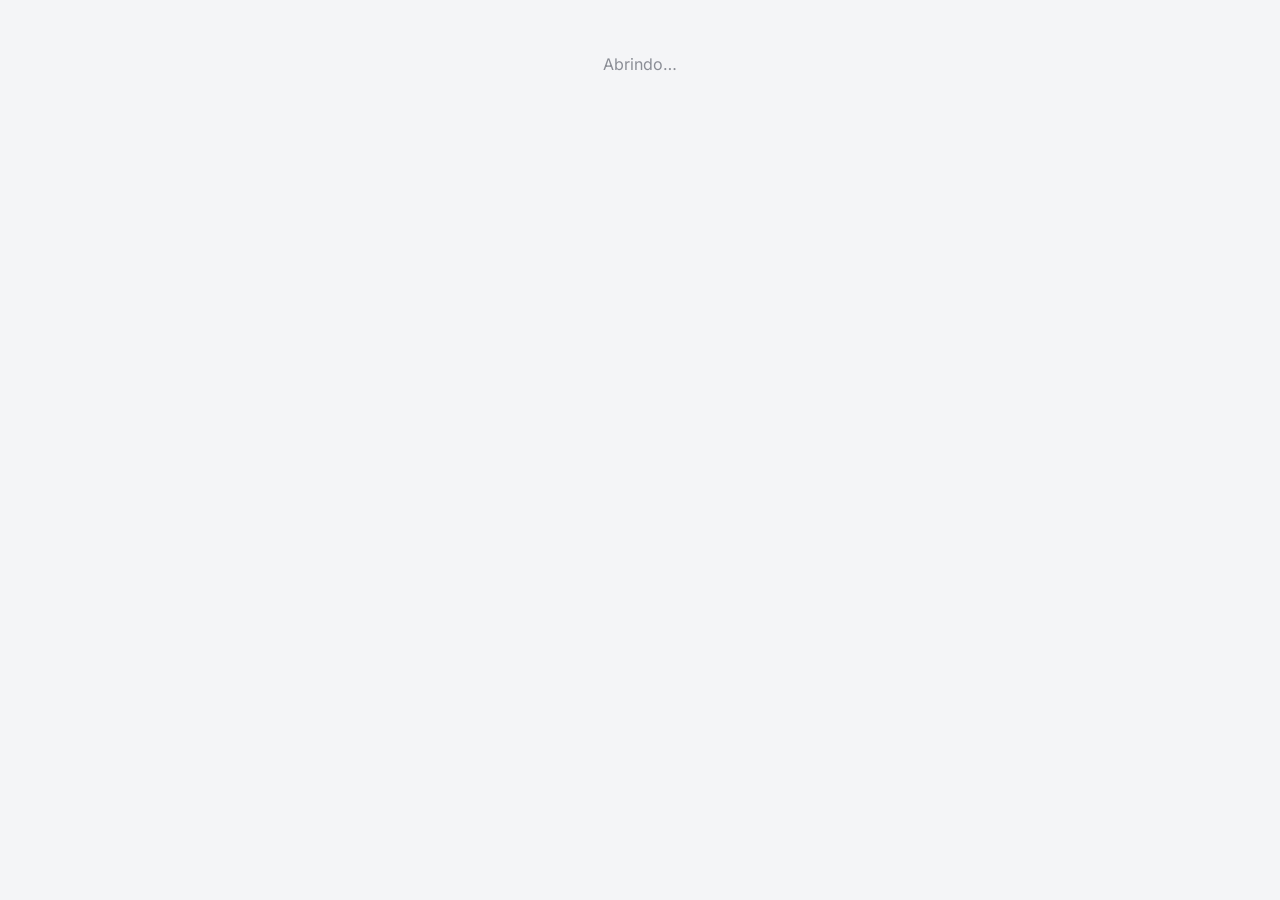
==== commit 17812389: "Bloco Segurança 0.7.0: irregularidades no celular do inspetor, atalho novo (espera o servidor 0.9.18" ====
--- a/blocos/seguranca/index.html
+++ b/blocos/seguranca/index.html
@@ -77,6 +77,22 @@
   .seg-revisar { display: flex; justify-content: space-between; align-items: flex-start; gap: 10px; padding: 10px 0; border-bottom: 1px solid var(--linha, #E2E4E8); }
   .seg-revisar:last-child { border-bottom: 0; }
   .seg-revisar b { display: block; margin-bottom: 2px; }
+  /* 13/11/2026, irregularidades no celular (desenho do App §10): a faixa à esquerda pela situação. Vermelho venceu, âmbar
+     vence hoje, azul no prazo, verde corrigida, cinza esperando a OM. */
+  .seg-irr { display: block; width: 100%; text-align: left; margin: 8px 0; padding: 10px 12px; border: 1px solid #E6E7EA; border-left: 5px solid #8A8D94; border-radius: 14px; background: #fff; font: 14px Inter, sans-serif; color: var(--tinta, #231F20); cursor: pointer; }
+  .seg-irr small { display: block; font: 600 11px Inter, sans-serif; letter-spacing: .04em; color: var(--tinta-media, #5A5C63); }
+  .seg-irr b { display: block; margin: 2px 0; }
+  .seg-irr-pe { display: flex; flex-wrap: wrap; align-items: center; gap: 6px; margin-top: 6px; } .seg-irr-pe small { display: inline; font-weight: 400; letter-spacing: 0; }
+  .seg-irr-vencida { border-left-color: #D3121A; } .seg-irr-hoje { border-left-color: #B87400; } .seg-irr-prazo { border-left-color: #2a78d6; }
+  .seg-irr-corrigida, .seg-irr-verificada, .seg-irr-vale, .seg-irr-enviada { border-left-color: #0E7A47; } .seg-irr-om { border-left-color: #8A8D94; }
+  .seg-sel-vencida { background: #FDECEC; color: #A50E15; } .seg-sel-hoje { background: #FFF3DC; color: #6B4400; } .seg-sel-prazo { background: #E7F0FB; color: #1B4F8F; }
+  .seg-sel-corrigida, .seg-sel-verificada, .seg-sel-vale, .seg-sel-enviada { background: #E4F4EB; color: #0E5C36; } .seg-sel-om { background: #EEF0F2; color: #3C3F45; }
+  .seg-irr-numeros .chip { flex: 1; } .seg-irr-n b { margin-right: 4px; }
+  .seg-abas { margin: 8px 0; } .seg-abas .chip { width: 100%; min-height: 44px; border: 1.5px solid #D9DBDF; border-radius: 12px; background: #fff; color: var(--tinta, #231F20); }
+  .seg-abas .chip.ativo { background: #FFF5F5; border-color: #D3121A; color: var(--tinta, #231F20); }
+  .seg-irr-numeros { flex-wrap: nowrap; } .seg-irr-numeros .chip { padding: 0 8px; white-space: nowrap; }
+  .seg-irr-ficha { border-left: 5px solid #8A8D94; }
+  .seg-ficha { display: grid; grid-template-columns: auto 1fr; gap: 4px 12px; margin: 10px 0 0; font-size: 14px; } .seg-ficha dt { color: var(--tinta-media, #5A5C63); } .seg-ficha dd { margin: 0; overflow-wrap: anywhere; }
 </style>
 </head>
 <body>
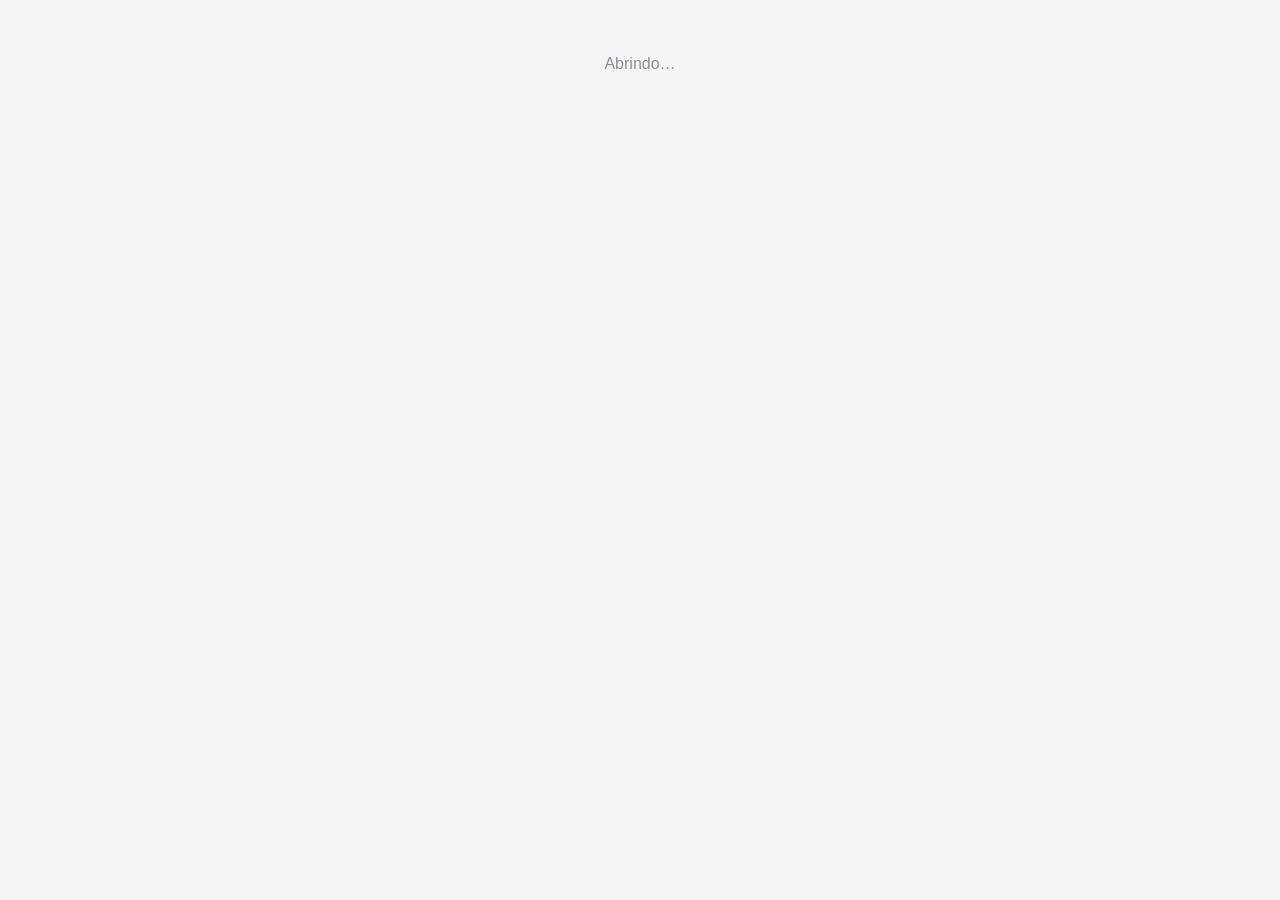
==== commit d54e3c71: "Bloco Segurança 0.7.1: Relatar numa porta só, condição insegura, atalho relato (espera o servidor 0." ====
--- a/blocos/seguranca/index.html
+++ b/blocos/seguranca/index.html
@@ -92,6 +92,11 @@
   .seg-abas .chip.ativo { background: #FFF5F5; border-color: #D3121A; color: var(--tinta, #231F20); }
   .seg-irr-numeros { flex-wrap: nowrap; } .seg-irr-numeros .chip { padding: 0 8px; white-space: nowrap; }
   .seg-irr-ficha { border-left: 5px solid #8A8D94; }
+  /* 13/11/2026 (bloco 0.7.1): as seis escolhas do relato, em botões grandes de duas colunas (desenho do App §9). */
+  .seg-escolhas { display: grid; grid-template-columns: repeat(2, minmax(0, 1fr)); gap: 8px; margin: 0 0 12px; }
+  .seg-escolha { display: flex; flex-direction: column; align-items: flex-start; gap: 4px; min-height: 88px; padding: 10px 12px; border: 1.5px solid #D9DBDF; border-radius: 14px; background: #fff; font: 14px Inter, sans-serif; color: var(--tinta, #231F20); text-align: left; cursor: pointer; }
+  .seg-escolha small { color: var(--tinta-media, #5A5C63); font-size: 12px; }
+  .seg-escolha.ativo { background: #FFF5F5; border-color: #D3121A; }
   .seg-ficha { display: grid; grid-template-columns: auto 1fr; gap: 4px 12px; margin: 10px 0 0; font-size: 14px; } .seg-ficha dt { color: var(--tinta-media, #5A5C63); } .seg-ficha dd { margin: 0; overflow-wrap: anywhere; }
 </style>
 </head>
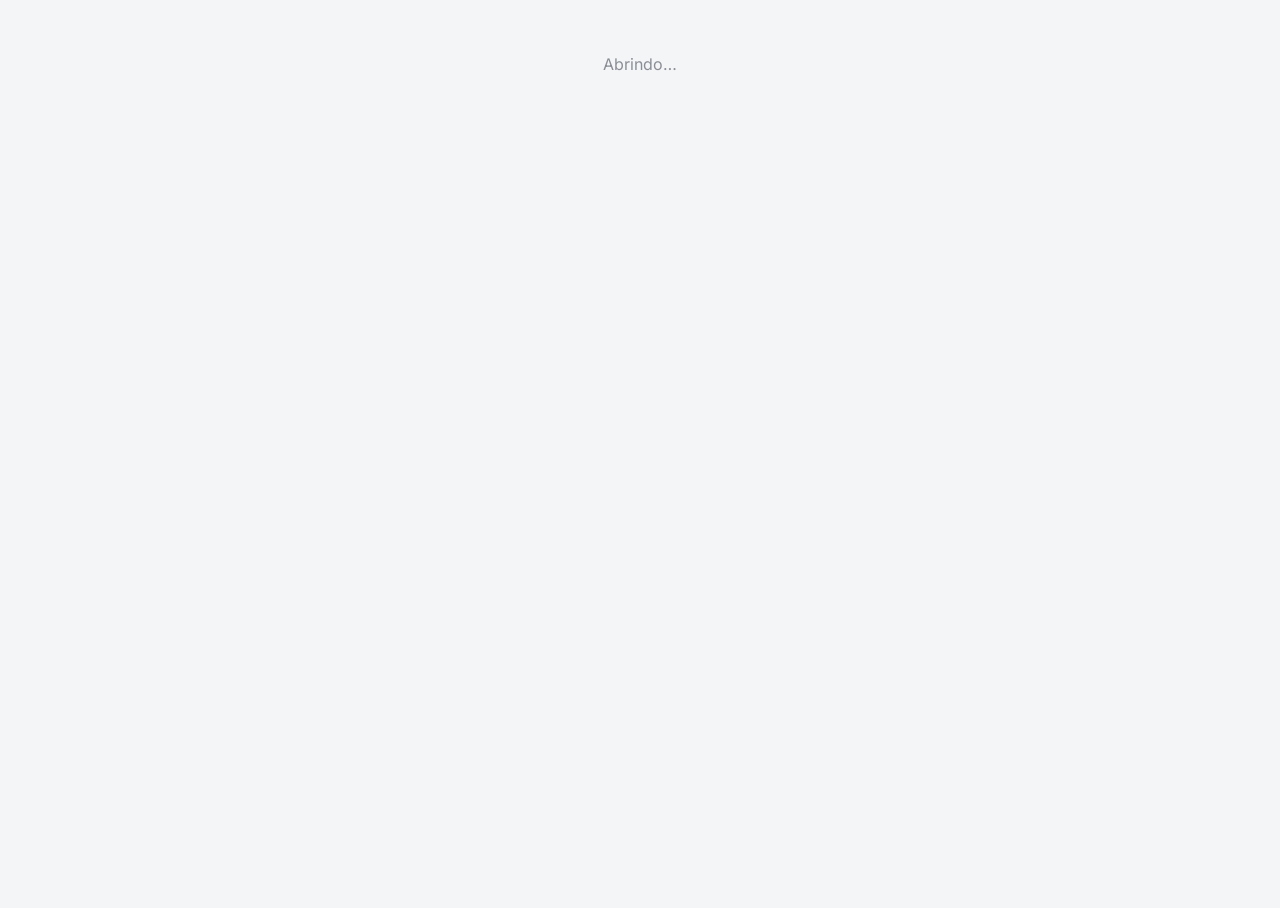
==== commit 4518d451: "Bloco Segurança 0.7.2: cartões do Início com número e linha, Inspeções, um Voltar só Bytes conferido" ====
--- a/blocos/seguranca/index.html
+++ b/blocos/seguranca/index.html
@@ -83,6 +83,9 @@
   .seg-irr small { display: block; font: 600 11px Inter, sans-serif; letter-spacing: .04em; color: var(--tinta-media, #5A5C63); }
   .seg-irr b { display: block; margin: 2px 0; }
   .seg-irr-pe { display: flex; flex-wrap: wrap; align-items: center; gap: 6px; margin-top: 6px; } .seg-irr-pe small { display: inline; font-weight: 400; letter-spacing: 0; }
+  /* A ficha leva a faixa ANTES das cores da situação (App nº 24, 13/11/2026): com o mesmo peso e depois delas, o cinza
+     ganhava e a ficha da vencida ficava sem o vermelho. */
+  .seg-irr-ficha { border-left: 5px solid #8A8D94; }
   .seg-irr-vencida { border-left-color: #D3121A; } .seg-irr-hoje { border-left-color: #B87400; } .seg-irr-prazo { border-left-color: #2a78d6; }
   .seg-irr-corrigida, .seg-irr-verificada, .seg-irr-vale, .seg-irr-enviada { border-left-color: #0E7A47; } .seg-irr-om { border-left-color: #8A8D94; }
   .seg-sel-vencida { background: #FDECEC; color: #A50E15; } .seg-sel-hoje { background: #FFF3DC; color: #6B4400; } .seg-sel-prazo { background: #E7F0FB; color: #1B4F8F; }
@@ -91,7 +94,6 @@
   .seg-abas { margin: 8px 0; } .seg-abas .chip { width: 100%; min-height: 44px; border: 1.5px solid #D9DBDF; border-radius: 12px; background: #fff; color: var(--tinta, #231F20); }
   .seg-abas .chip.ativo { background: #FFF5F5; border-color: #D3121A; color: var(--tinta, #231F20); }
   .seg-irr-numeros { flex-wrap: nowrap; } .seg-irr-numeros .chip { padding: 0 8px; white-space: nowrap; }
-  .seg-irr-ficha { border-left: 5px solid #8A8D94; }
   /* 13/11/2026 (bloco 0.7.1): as seis escolhas do relato, em botões grandes de duas colunas (desenho do App §9). */
   .seg-escolhas { display: grid; grid-template-columns: repeat(2, minmax(0, 1fr)); gap: 8px; margin: 0 0 12px; }
   .seg-escolha { display: flex; flex-direction: column; align-items: flex-start; gap: 4px; min-height: 88px; padding: 10px 12px; border: 1.5px solid #D9DBDF; border-radius: 14px; background: #fff; font: 14px Inter, sans-serif; color: var(--tinta, #231F20); text-align: left; cursor: pointer; }
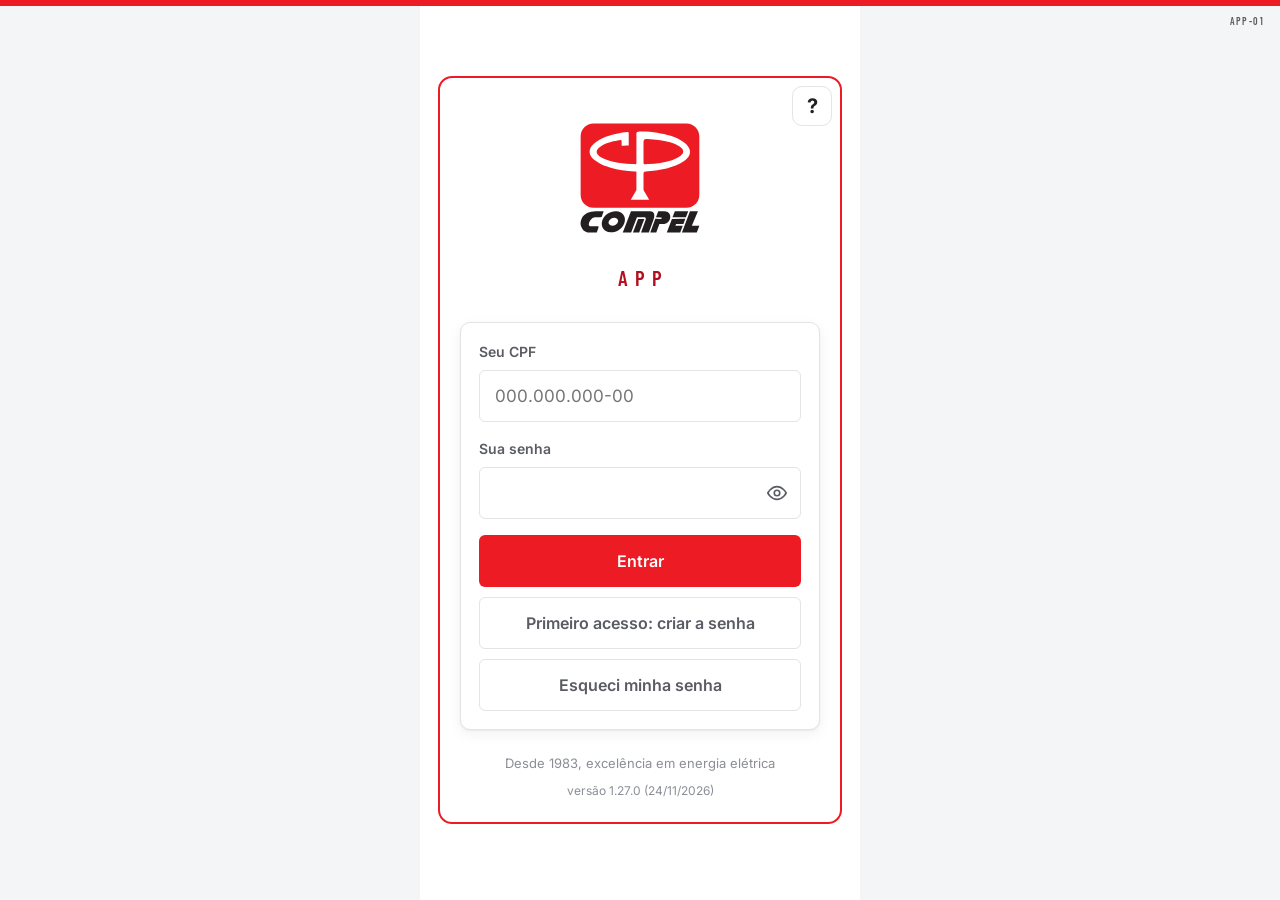
==== commit 30b80824: "Segurança 0.7.7: relatos para quem inspeciona (carta nº 1 da Segurança, 24/11/2026) tela.js 158572 B" ====
--- a/blocos/seguranca/index.html
+++ b/blocos/seguranca/index.html
@@ -90,6 +90,9 @@
   .seg-irr-corrigida, .seg-irr-verificada, .seg-irr-vale, .seg-irr-enviada { border-left-color: #0E7A47; } .seg-irr-om { border-left-color: #8A8D94; }
   .seg-sel-vencida { background: #FDECEC; color: #A50E15; } .seg-sel-hoje { background: #FFF3DC; color: #6B4400; } .seg-sel-prazo { background: #E7F0FB; color: #1B4F8F; }
   .seg-sel-corrigida, .seg-sel-verificada, .seg-sel-vale, .seg-sel-enviada { background: #E4F4EB; color: #0E5C36; } .seg-sel-om { background: #EEF0F2; color: #3C3F45; }
+  /* Relatos (0.7.7, 24/11/2026): a faixa da esquerda diz o tipo; o selo diz se alguém da engenharia já confirmou. */
+  .seg-rel-lesao, .seg-rel-transito { border-left-color: #D3121A; } .seg-rel-quase, .seg-rel-incidente { border-left-color: #B87400; } .seg-rel-dano { border-left-color: #2a78d6; } .seg-rel-condicao { border-left-color: #8A8D94; }
+  .seg-sel-novo { background: #FFF3DC; color: #6B4400; } .seg-sel-andamento { background: #E7F0FB; color: #1B4F8F; } .seg-sel-confirmado { background: #E4F4EB; color: #0E5C36; }
   .seg-irr-numeros .chip { flex: 1; } .seg-irr-n b { margin-right: 4px; }
   .seg-abas { margin: 8px 0; } .seg-abas .chip { width: 100%; min-height: 44px; border: 1.5px solid #D9DBDF; border-radius: 12px; background: #fff; color: var(--tinta, #231F20); }
   .seg-abas .chip.ativo { background: #FFF5F5; border-color: #D3121A; color: var(--tinta, #231F20); }
